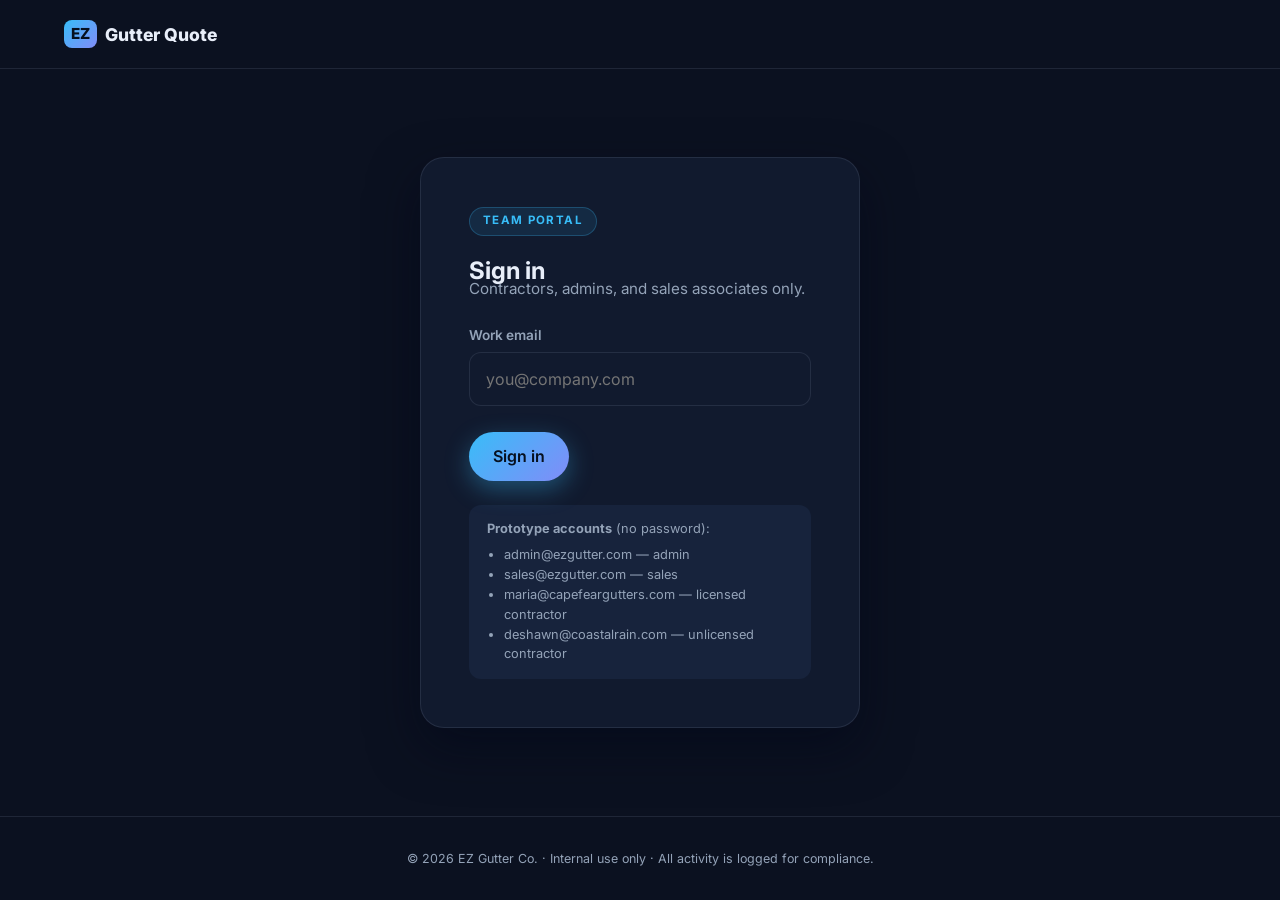
==== portal.html @ cc7e166c "Marketplace prototype: deposit checkout, contractor/admin portal, contracts, messaging, payments spl" ====
<!DOCTYPE html>
<html lang="en">
<head>
<meta charset="UTF-8" />
<meta name="viewport" content="width=device-width, initial-scale=1.0" />
<title>EZ Gutter Quote — Team Portal</title>
<link rel="preconnect" href="https://fonts.googleapis.com" />
<link rel="preconnect" href="https://fonts.gstatic.com" crossorigin />
<link href="https://fonts.googleapis.com/css2?family=Inter:wght@400;500;600;700;800&display=swap" rel="stylesheet" />
<link rel="stylesheet" href="styles.css" />
</head>
<body class="portal-body">

<nav class="nav">
  <a class="logo" href="index.html"><span class="logo-mark">EZ</span> Gutter Quote</a>
  <div class="nav-right">
    <span id="whoami" class="whoami hidden"></span>
    <button class="btn btn-ghost btn-sm hidden" id="logoutBtn">Sign out</button>
  </div>
</nav>

<!-- Login -->
<main class="portal-login" id="loginView">
  <div class="estimate-card login-card">
    <span class="step-tag">Team portal</span>
    <h2>Sign in</h2>
    <p class="step-hint">Contractors, admins, and sales associates only.</p>
    <div class="field">
      <label for="loginEmail">Work email</label>
      <input type="email" id="loginEmail" placeholder="you@company.com" autocomplete="email" />
    </div>
    <button class="btn btn-primary" id="loginBtn">Sign in</button>
    <p class="pay-error hidden" id="loginError">No account found for that email.</p>
    <div class="demo-hint">
      <strong>Prototype accounts</strong> (no password):
      <ul>
        <li>admin@ezgutter.com — admin</li>
        <li>sales@ezgutter.com — sales</li>
        <li>maria@capefeargutters.com — licensed contractor</li>
        <li>deshawn@coastalrain.com — unlicensed contractor</li>
      </ul>
    </div>
  </div>
</main>

<!-- Portal -->
<main class="portal hidden" id="portalView">
  <div class="tabs" id="tabs"></div>
  <div id="tabContent"></div>
</main>

<footer class="footer"><p>© 2026 EZ Gutter Co. · Internal use only · All activity is logged for compliance.</p></footer>

<script src="store.js"></script>
<script src="payments.js"></script>
<script src="portal.js"></script>
</body>
</html>
---- styles.css ----
:root {
  --bg: #0b1120;
  --surface: #111a2e;
  --surface-2: #17233c;
  --border: rgba(148, 163, 184, 0.15);
  --text: #e8eef9;
  --text-dim: #94a3b8;
  --accent: #38bdf8;
  --accent-2: #818cf8;
  --good: #34d399;
  --radius: 16px;
  --shadow: 0 20px 50px rgba(2, 6, 23, 0.5);
  font-size: 16px;
}

* { box-sizing: border-box; margin: 0; padding: 0; }

html { scroll-behavior: smooth; }

body {
  font-family: "Inter", system-ui, -apple-system, sans-serif;
  background: var(--bg);
  color: var(--text);
  line-height: 1.55;
  min-height: 100vh;
}

.hidden { display: none !important; }

/* ============ Buttons ============ */
.btn {
  display: inline-flex;
  align-items: center;
  justify-content: center;
  gap: 0.5rem;
  font: inherit;
  font-weight: 600;
  border: none;
  border-radius: 999px;
  padding: 0.75rem 1.5rem;
  cursor: pointer;
  transition: transform 0.15s ease, box-shadow 0.15s ease, background 0.15s ease;
}
.btn:active { transform: scale(0.97); }

.btn-primary {
  background: linear-gradient(135deg, var(--accent), var(--accent-2));
  color: #06101f;
  box-shadow: 0 8px 24px rgba(56, 189, 248, 0.35);
}
.btn-primary:hover { box-shadow: 0 10px 32px rgba(56, 189, 248, 0.5); transform: translateY(-1px); }

.btn-lg { padding: 1rem 2.25rem; font-size: 1.05rem; }

.btn-ghost {
  background: transparent;
  color: var(--text);
  border: 1px solid var(--border);
}
.btn-ghost:hover { background: rgba(148, 163, 184, 0.08); }

.btn-skip { margin-top: 0.75rem; color: var(--text-dim); border: none; font-weight: 500; }

/* ============ Hero ============ */
.hero {
  position: relative;
  overflow: hidden;
  min-height: 100vh;
  display: flex;
  flex-direction: column;
}

.hero-glow {
  position: absolute;
  inset: 0;
  pointer-events: none;
  background:
    radial-gradient(ellipse 60% 45% at 70% 10%, rgba(56, 189, 248, 0.18), transparent),
    radial-gradient(ellipse 50% 40% at 20% 85%, rgba(129, 140, 248, 0.15), transparent);
}

.nav {
  display: flex;
  justify-content: space-between;
  align-items: center;
  padding: 1.25rem clamp(1.25rem, 5vw, 4rem);
  position: relative;
  z-index: 2;
}

.logo { font-weight: 800; font-size: 1.1rem; display: flex; align-items: center; gap: 0.5rem; }
.logo-mark {
  background: linear-gradient(135deg, var(--accent), var(--accent-2));
  color: #06101f;
  border-radius: 8px;
  padding: 0.15rem 0.45rem;
  font-size: 0.95rem;
}

.hero-content {
  position: relative;
  z-index: 2;
  flex: 1;
  display: flex;
  flex-direction: column;
  align-items: center;
  justify-content: center;
  text-align: center;
  padding: 2rem 1.5rem 5rem;
  max-width: 820px;
  margin: 0 auto;
}

.eyebrow {
  text-transform: uppercase;
  letter-spacing: 0.14em;
  font-size: 0.78rem;
  font-weight: 600;
  color: var(--accent);
  margin-bottom: 1.25rem;
}

.hero h1 {
  font-size: clamp(2.2rem, 6vw, 4rem);
  font-weight: 800;
  line-height: 1.1;
  letter-spacing: -0.02em;
}

.grad {
  background: linear-gradient(135deg, var(--accent), var(--accent-2));
  -webkit-background-clip: text;
  background-clip: text;
  color: transparent;
}

.hero-sub {
  margin: 1.5rem 0 2.25rem;
  font-size: clamp(1rem, 2vw, 1.2rem);
  color: var(--text-dim);
  max-width: 560px;
}

.hero-trust {
  display: flex;
  flex-wrap: wrap;
  gap: 1.25rem;
  justify-content: center;
  margin-top: 2rem;
  font-size: 0.9rem;
  color: var(--text-dim);
}

/* ============ Quiz shell ============ */
.quiz {
  max-width: 640px;
  margin: 0 auto;
  padding: 2rem 1.5rem 4rem;
  min-height: 100vh;
}

.quiz-top {
  display: flex;
  align-items: center;
  gap: 1.25rem;
  margin-bottom: 2.5rem;
}

.back-btn {
  display: inline-flex;
  align-items: center;
  gap: 0.35rem;
  background: none;
  border: none;
  color: var(--text-dim);
  font: inherit;
  font-weight: 600;
  cursor: pointer;
  padding: 0.5rem 0.75rem 0.5rem 0.25rem;
  border-radius: 8px;
  transition: color 0.15s;
  white-space: nowrap;
}
.back-btn:hover { color: var(--text); }
.back-btn[disabled] { opacity: 0.35; pointer-events: none; }

.progress-wrap { flex: 1; display: flex; align-items: center; gap: 0.9rem; }

.progress-track {
  flex: 1;
  height: 8px;
  background: var(--surface-2);
  border-radius: 999px;
  overflow: hidden;
}

.progress-fill {
  height: 100%;
  width: 0%;
  background: linear-gradient(90deg, var(--accent), var(--accent-2));
  border-radius: 999px;
  transition: width 0.45s cubic-bezier(0.22, 1, 0.36, 1);
}

.progress-label {
  font-size: 0.8rem;
  font-weight: 600;
  color: var(--text-dim);
  min-width: 4.5rem;
  text-align: right;
}

/* ============ Steps ============ */
.step-viewport { position: relative; }

.step {
  display: none;
  animation: stepIn 0.4s cubic-bezier(0.22, 1, 0.36, 1);
}
.step.active { display: block; }
.step.anim-back { animation: stepInBack 0.4s cubic-bezier(0.22, 1, 0.36, 1); }

@keyframes stepIn {
  from { opacity: 0; transform: translateX(32px); }
  to { opacity: 1; transform: translateX(0); }
}
@keyframes stepInBack {
  from { opacity: 0; transform: translateX(-32px); }
  to { opacity: 1; transform: translateX(0); }
}

.step-tag {
  display: inline-block;
  font-size: 0.72rem;
  font-weight: 700;
  text-transform: uppercase;
  letter-spacing: 0.12em;
  color: var(--accent);
  background: rgba(56, 189, 248, 0.1);
  border: 1px solid rgba(56, 189, 248, 0.25);
  border-radius: 999px;
  padding: 0.3rem 0.8rem;
  margin-bottom: 1rem;
}

.tag-good { color: var(--good); background: rgba(52, 211, 153, 0.1); border-color: rgba(52, 211, 153, 0.3); }

.step h2 {
  font-size: clamp(1.4rem, 3.5vw, 1.9rem);
  font-weight: 700;
  letter-spacing: -0.01em;
  margin-bottom: 1.5rem;
}

.step h3 { font-size: 1.05rem; font-weight: 600; margin-bottom: 0.9rem; }

.step-hint { color: var(--text-dim); margin: -0.75rem 0 1.5rem; font-size: 0.95rem; }
.step-note { color: var(--text-dim); font-size: 0.85rem; margin-top: 1.25rem; }

.step-center { text-align: center; }

/* ============ Options ============ */
.options { display: flex; flex-direction: column; gap: 0.75rem; }

.option {
  display: flex;
  align-items: center;
  gap: 0.9rem;
  width: 100%;
  text-align: left;
  font: inherit;
  font-weight: 500;
  color: var(--text);
  background: var(--surface);
  border: 1px solid var(--border);
  border-radius: var(--radius);
  padding: 1rem 1.25rem;
  cursor: pointer;
  transition: border-color 0.15s, background 0.15s, transform 0.15s;
}

.option:hover { border-color: rgba(56, 189, 248, 0.5); background: var(--surface-2); transform: translateY(-1px); }

.option.selected {
  border-color: var(--accent);
  background: rgba(56, 189, 248, 0.1);
  box-shadow: 0 0 0 1px var(--accent);
}

.option-icon { font-size: 1.25rem; width: 1.75rem; text-align: center; flex-shrink: 0; }

.options-grid {
  display: grid;
  grid-template-columns: repeat(auto-fill, minmax(160px, 1fr));
  gap: 0.6rem;
}

.option-chip {
  justify-content: center;
  text-align: center;
  padding: 0.8rem 0.9rem;
  font-size: 0.92rem;
  border-radius: 12px;
}

.options-inline { flex-direction: row; flex-wrap: wrap; }

.option-pill { width: auto; padding: 0.7rem 1.6rem; border-radius: 999px; }

.followup {
  margin-top: 1.5rem;
  padding: 1.25rem;
  background: var(--surface);
  border: 1px solid var(--border);
  border-radius: var(--radius);
  animation: stepIn 0.35s ease;
}

/* ============ Fields ============ */
.field { margin-bottom: 1.1rem; flex: 1; }

.field label {
  display: block;
  font-size: 0.85rem;
  font-weight: 600;
  color: var(--text-dim);
  margin-bottom: 0.4rem;
}

.field input {
  width: 100%;
  font: inherit;
  color: var(--text);
  background: var(--surface);
  border: 1px solid var(--border);
  border-radius: 12px;
  padding: 0.85rem 1rem;
  transition: border-color 0.15s, box-shadow 0.15s;
}

.field input:focus {
  outline: none;
  border-color: var(--accent);
  box-shadow: 0 0 0 3px rgba(56, 189, 248, 0.18);
}

.field input.invalid { border-color: #f87171; box-shadow: 0 0 0 3px rgba(248, 113, 113, 0.15); }

.field-row { display: flex; gap: 0.9rem; }
.field-sm { flex: 0 0 90px; }

.btn-next { margin-top: 1.25rem; }

/* ============ Consent ============ */
.consent-box {
  display: flex;
  flex-direction: column;
  gap: 0.9rem;
  background: var(--surface);
  border: 1px solid var(--border);
  border-radius: var(--radius);
  padding: 1.1rem 1.25rem;
  margin-top: 0.5rem;
}

.consent {
  display: flex;
  gap: 0.75rem;
  font-size: 0.82rem;
  color: var(--text-dim);
  cursor: pointer;
}

.consent input {
  flex-shrink: 0;
  width: 1.1rem;
  height: 1.1rem;
  margin-top: 0.1rem;
  accent-color: var(--accent);
  cursor: pointer;
}

.consent strong { color: var(--text); }

/* ============ Estimate / Quote ============ */
.estimate-card {
  background: var(--surface);
  border: 1px solid var(--border);
  border-radius: 24px;
  padding: clamp(1.75rem, 5vw, 3rem);
  box-shadow: var(--shadow);
}

.estimate-sub { color: var(--text-dim); margin-bottom: 1rem; }

.estimate-range {
  font-size: clamp(2.2rem, 7vw, 3.4rem);
  font-weight: 800;
  letter-spacing: -0.02em;
  background: linear-gradient(135deg, var(--accent), var(--accent-2));
  -webkit-background-clip: text;
  background-clip: text;
  color: transparent;
  margin: 0.5rem 0;
}

.estimate-alt {
  font-size: 0.95rem;
  color: var(--text-dim);
  background: var(--surface-2);
  border-radius: 12px;
  padding: 0.75rem 1rem;
  margin: 0.75rem auto 0;
  max-width: 420px;
}

.estimate-disclaimer {
  font-size: 0.82rem;
  color: var(--text-dim);
  margin: 1.25rem auto;
  max-width: 420px;
}

.quote-scope {
  list-style: none;
  text-align: left;
  margin: 1.5rem 0;
  display: flex;
  flex-direction: column;
  gap: 0.5rem;
}

.quote-scope li {
  display: flex;
  gap: 0.6rem;
  font-size: 0.93rem;
  color: var(--text-dim);
}

.quote-scope li::before { content: "✓"; color: var(--good); font-weight: 700; }

.quote-meta {
  text-align: left;
  border-top: 1px solid var(--border);
  padding-top: 1.25rem;
  margin-bottom: 1.5rem;
  display: flex;
  flex-direction: column;
  gap: 0.4rem;
  font-size: 0.85rem;
  color: var(--text-dim);
}

.quote-meta strong { color: var(--text); }

.quote-conditions { color: #fbbf24; }

/* ============ Trace map ============ */
.map-wrap {
  position: relative;
  border-radius: var(--radius);
  overflow: hidden;
  border: 1px solid var(--border);
  margin-bottom: 0.9rem;
}

#traceMap {
  height: 380px;
  width: 100%;
  background: var(--surface-2);
}

.map-overlay {
  position: absolute;
  inset: 0;
  z-index: 500;
  display: flex;
  align-items: center;
  justify-content: center;
  background: rgba(11, 17, 32, 0.72);
  font-weight: 600;
  color: var(--text);
  pointer-events: none;
}

.footage-badge {
  position: absolute;
  top: 0.75rem;
  right: 0.75rem;
  z-index: 500;
  background: rgba(11, 17, 32, 0.85);
  border: 1px solid var(--accent);
  color: var(--accent);
  font-weight: 700;
  font-size: 0.9rem;
  border-radius: 999px;
  padding: 0.4rem 0.9rem;
  pointer-events: none;
}

.vertex-handle {
  background: #fff;
  border: 3px solid var(--accent);
  border-radius: 50%;
  box-shadow: 0 2px 6px rgba(2, 6, 23, 0.6);
  cursor: grab;
}

.map-controls {
  display: flex;
  gap: 0.6rem;
  margin-bottom: 0.25rem;
}

.btn-sm { padding: 0.5rem 1rem; font-size: 0.85rem; }

/* ============ Photos ============ */
.photo-grid {
  display: grid;
  grid-template-columns: repeat(auto-fill, minmax(140px, 1fr));
  gap: 0.75rem;
  margin-bottom: 0.5rem;
}

.photo-slot {
  display: flex;
  flex-direction: column;
  align-items: center;
  justify-content: center;
  gap: 0.4rem;
  min-height: 110px;
  background: var(--surface);
  border: 1.5px dashed var(--border);
  border-radius: var(--radius);
  font-size: 0.85rem;
  font-weight: 600;
  color: var(--text-dim);
  text-align: center;
  padding: 0.75rem;
  cursor: pointer;
  transition: border-color 0.15s, background 0.15s;
}

.photo-slot:hover { border-color: var(--accent); background: var(--surface-2); }

.photo-slot.filled { border-style: solid; border-color: var(--good); color: var(--good); }

.photo-icon { font-size: 1.5rem; }

/* ============ Done ============ */
.done-check {
  width: 68px;
  height: 68px;
  margin: 0 auto 1.25rem;
  border-radius: 50%;
  background: rgba(52, 211, 153, 0.12);
  border: 2px solid var(--good);
  color: var(--good);
  font-size: 2rem;
  font-weight: 800;
  display: flex;
  align-items: center;
  justify-content: center;
}

/* ============ Footer ============ */
.footer {
  text-align: center;
  padding: 2rem 1.5rem;
  font-size: 0.78rem;
  color: var(--text-dim);
  border-top: 1px solid var(--border);
}

/* ============ Deposit box ============ */
.deposit-box {
  border-top: 1px solid var(--border);
  margin-top: 1.25rem;
  padding-top: 1.5rem;
}
.deposit-box p:first-child { color: var(--text-dim); margin-bottom: 1rem; }

/* ============ Payment modal ============ */
.pay-overlay {
  position: fixed;
  inset: 0;
  z-index: 2000;
  background: rgba(2, 6, 23, 0.8);
  display: flex;
  align-items: center;
  justify-content: center;
  padding: 1rem;
}
.pay-modal {
  background: var(--surface);
  border: 1px solid var(--border);
  border-radius: 20px;
  padding: 1.75rem;
  width: 100%;
  max-width: 420px;
  box-shadow: var(--shadow);
  display: flex;
  flex-direction: column;
  gap: 0.8rem;
}
.pay-head { display: flex; justify-content: space-between; align-items: center; }
.pay-brand { font-weight: 800; }
.pay-test-badge {
  font-size: 0.7rem; font-weight: 700; letter-spacing: 0.08em;
  color: #fbbf24; border: 1px solid #fbbf24; border-radius: 6px; padding: 0.15rem 0.5rem;
}
.pay-desc { color: var(--text-dim); font-size: 0.9rem; }
.pay-lines { list-style: none; display: flex; flex-direction: column; gap: 0.3rem; font-size: 0.88rem; color: var(--text-dim); }
.pay-lines li { display: flex; justify-content: space-between; }
.pay-total { display: flex; justify-content: space-between; font-weight: 700; border-top: 1px solid var(--border); padding-top: 0.6rem; }
.pay-field { display: flex; flex-direction: column; gap: 0.3rem; font-size: 0.8rem; font-weight: 600; color: var(--text-dim); flex: 1; }
.pay-field input {
  font: inherit; color: var(--text); background: var(--surface-2);
  border: 1px solid var(--border); border-radius: 10px; padding: 0.7rem 0.9rem;
}
.pay-field input:focus { outline: none; border-color: var(--accent); }
.pay-row { display: flex; gap: 0.75rem; }
.pay-hint { font-size: 0.78rem; color: var(--text-dim); }
.pay-error { color: #f87171; font-size: 0.85rem; }

/* ============ Portal ============ */
.portal-body { min-height: 100vh; display: flex; flex-direction: column; }
.portal-body .nav { border-bottom: 1px solid var(--border); }
.nav .logo { text-decoration: none; color: var(--text); }
.nav-right { display: flex; align-items: center; gap: 0.9rem; }
.whoami { font-size: 0.85rem; color: var(--text-dim); font-weight: 600; }

.portal-login { flex: 1; display: flex; align-items: center; justify-content: center; padding: 2rem 1.5rem; }
.login-card { max-width: 440px; width: 100%; }
.login-card .btn { margin-top: 0.5rem; }

.demo-hint {
  margin-top: 1.5rem; font-size: 0.8rem; color: var(--text-dim);
  background: var(--surface-2); border-radius: 12px; padding: 0.9rem 1.1rem;
}
.demo-hint ul { margin: 0.4rem 0 0 1.1rem; }

.portal { flex: 1; width: 100%; max-width: 980px; margin: 0 auto; padding: 1.5rem 1.5rem 4rem; }
.portal h2 { margin: 1.5rem 0 0.75rem; }
.portal h3 { margin: 1.75rem 0 0.6rem; font-size: 1.05rem; }

.tabs { display: flex; gap: 0.4rem; flex-wrap: wrap; border-bottom: 1px solid var(--border); padding-bottom: 0.75rem; }
.tab {
  font: inherit; font-weight: 600; font-size: 0.9rem;
  background: transparent; color: var(--text-dim);
  border: 1px solid transparent; border-radius: 999px;
  padding: 0.5rem 1.1rem; cursor: pointer;
}
.tab:hover { color: var(--text); }
.tab.active { background: rgba(56, 189, 248, 0.12); color: var(--accent); border-color: rgba(56, 189, 248, 0.3); }

.job-cards { display: flex; flex-direction: column; gap: 1rem; }
.job-card {
  background: var(--surface); border: 1px solid var(--border);
  border-radius: var(--radius); padding: 1.25rem;
}
.job-card-head { display: flex; justify-content: space-between; align-items: center; gap: 0.75rem; flex-wrap: wrap; }
.job-card h3 { margin: 0; font-size: 1.05rem; }
.job-locked { opacity: 0.75; }
.locked-note { color: #fbbf24; font-size: 0.88rem; margin-top: 0.75rem; }
.job-payout { margin: 0.5rem 0; }
.job-payout strong { color: var(--good); font-size: 1.15rem; }
.job-payout-sub { color: var(--text-dim); font-size: 0.82rem; }
.job-actions { display: flex; gap: 0.5rem; flex-wrap: wrap; margin-top: 0.75rem; }

.job-dl {
  display: grid; grid-template-columns: max-content 1fr; gap: 0.25rem 1rem;
  font-size: 0.85rem; margin: 0.75rem 0; 
}
.job-dl dt { color: var(--text-dim); font-weight: 600; }
.job-dl dd { margin: 0; }

.badge {
  display: inline-block; font-size: 0.72rem; font-weight: 700;
  border-radius: 999px; padding: 0.25rem 0.7rem;
  background: rgba(148, 163, 184, 0.12); color: var(--text-dim);
  border: 1px solid var(--border);
}
.badge-good { background: rgba(52, 211, 153, 0.12); color: var(--good); border-color: rgba(52, 211, 153, 0.3); }
.badge-warn { background: rgba(251, 191, 36, 0.1); color: #fbbf24; border-color: rgba(251, 191, 36, 0.3); }

.data-table { width: 100%; border-collapse: collapse; font-size: 0.85rem; margin: 0.5rem 0 1rem; }
.data-table th, .data-table td { text-align: left; padding: 0.55rem 0.7rem; border-bottom: 1px solid var(--border); }
.data-table th { color: var(--text-dim); font-size: 0.75rem; text-transform: uppercase; letter-spacing: 0.06em; }
.detail-cell { max-width: 320px; overflow: hidden; text-overflow: ellipsis; white-space: nowrap; }
.inline-input {
  font: inherit; width: 110px; color: var(--text); background: var(--surface-2);
  border: 1px solid var(--border); border-radius: 8px; padding: 0.4rem 0.6rem;
}

.rate-grid { display: grid; grid-template-columns: repeat(auto-fill, minmax(190px, 1fr)); gap: 0.75rem; margin-bottom: 0.75rem; }
.upload-row { display: flex; gap: 0.6rem; align-items: center; flex-wrap: wrap; }
.upload-row select {
  font: inherit; color: var(--text); background: var(--surface-2);
  border: 1px solid var(--border); border-radius: 10px; padding: 0.55rem 0.8rem;
}
.save-ok { color: var(--good); font-weight: 600; margin-left: 0.6rem; }
.empty-note { color: var(--text-dim); padding: 1.25rem 0; }
.footer-link { color: var(--text-dim); }

/* ============ Chat ============ */
.chat-holder { margin-top: 0.75rem; }
.thread-block { margin-bottom: 1.5rem; }
.thread-block h4 { margin-bottom: 0.4rem; }
.chat-log {
  display: flex; flex-direction: column; gap: 0.6rem;
  background: var(--surface-2); border: 1px solid var(--border);
  border-radius: 12px; padding: 0.9rem; max-height: 280px; overflow-y: auto;
}
.chat-msg {
  max-width: 85%; background: var(--surface);
  border: 1px solid var(--border); border-radius: 12px; padding: 0.55rem 0.8rem;
  font-size: 0.9rem; align-self: flex-start;
}
.chat-msg.mine { align-self: flex-end; background: rgba(56, 189, 248, 0.12); border-color: rgba(56, 189, 248, 0.3); }
.chat-meta { display: block; font-size: 0.7rem; color: var(--text-dim); margin-bottom: 0.2rem; }
.chat-compose { display: flex; gap: 0.5rem; margin-top: 0.5rem; }
.chat-compose input {
  flex: 1; font: inherit; color: var(--text); background: var(--surface);
  border: 1px solid var(--border); border-radius: 999px; padding: 0.6rem 1rem;
}
.chat-compose input:focus { outline: none; border-color: var(--accent); }

/* ============ Customer job page ============ */
.status-steps { list-style: none; display: flex; flex-direction: column; gap: 0.9rem; margin: 1.5rem 0; }
.status-steps li { display: flex; gap: 0.9rem; align-items: flex-start; opacity: 0.45; }
.status-steps li.done { opacity: 1; }
.status-steps p { color: var(--text-dim); font-size: 0.85rem; }
.status-dot {
  flex-shrink: 0; width: 30px; height: 30px; border-radius: 50%;
  display: flex; align-items: center; justify-content: center;
  font-weight: 700; font-size: 0.85rem;
  background: var(--surface-2); border: 1px solid var(--border);
}
.status-steps li.done .status-dot { background: rgba(52, 211, 153, 0.15); border-color: var(--good); color: var(--good); }
.job-detail-card { text-align: left; margin: 1rem 0 2rem; }
.job-detail-card .estimate-range { font-size: 2rem; }
.job-detail-card .btn { margin-top: 0.75rem; }

/* ============ Contract ============ */
.contract-body { background: #fff; color: #111827; font-family: "Inter", Georgia, serif; }
.contract { max-width: 760px; margin: 0 auto; padding: 3rem 1.5rem 4rem; line-height: 1.65; }
.contract-head h1 { font-size: 1.7rem; margin-bottom: 0.5rem; }
.contract-poc {
  display: inline-block; font-size: 0.75rem; font-weight: 700;
  color: #b45309; border: 1.5px dashed #b45309; border-radius: 8px;
  padding: 0.3rem 0.7rem; margin-bottom: 1.25rem;
}
.contract h2 { font-size: 1.1rem; margin: 1.75rem 0 0.5rem; }
.contract ul { margin-left: 1.3rem; }
.contract-parties { width: 100%; border-collapse: collapse; margin: 1rem 0; }
.contract-parties th, .contract-parties td {
  border: 1px solid #d1d5db; padding: 0.7rem 0.9rem; text-align: left;
  vertical-align: top; font-size: 0.92rem;
}
.contract-boiler { color: #6b7280; font-style: italic; }
.signatures { display: flex; gap: 2rem; margin-top: 3rem; flex-wrap: wrap; }
.sig-block { flex: 1; min-width: 220px; }
.sig-line {
  border-bottom: 1.5px solid #111827; min-height: 2.2rem;
  font-family: "Segoe Script", cursive; font-size: 1.3rem; padding: 0.2rem 0.4rem;
}
.sig-date { color: #6b7280; font-size: 0.82rem; }
.sign-box {
  margin-top: 2rem; padding: 1.25rem; border: 1px solid #d1d5db; border-radius: 12px;
  display: flex; gap: 1rem; align-items: flex-end; flex-wrap: wrap;
}
.sign-box .field { flex: 1; min-width: 240px; margin: 0; }
.sign-box input { background: #fff; color: #111827; border-color: #d1d5db; }
.contract-actions { margin-top: 2rem; }
.contract .btn-primary { box-shadow: none; }

@media print {
  .no-print { display: none !important; }
  .contract { padding: 0; }
}

/* ============ Responsive ============ */
@media (max-width: 520px) {
  .field-row { flex-wrap: wrap; }
  .field-sm { flex: 1 1 40%; }
  .progress-label { display: none; }
}

@media (prefers-reduced-motion: reduce) {
  .step, .followup { animation: none; }
  .progress-fill { transition: none; }
}
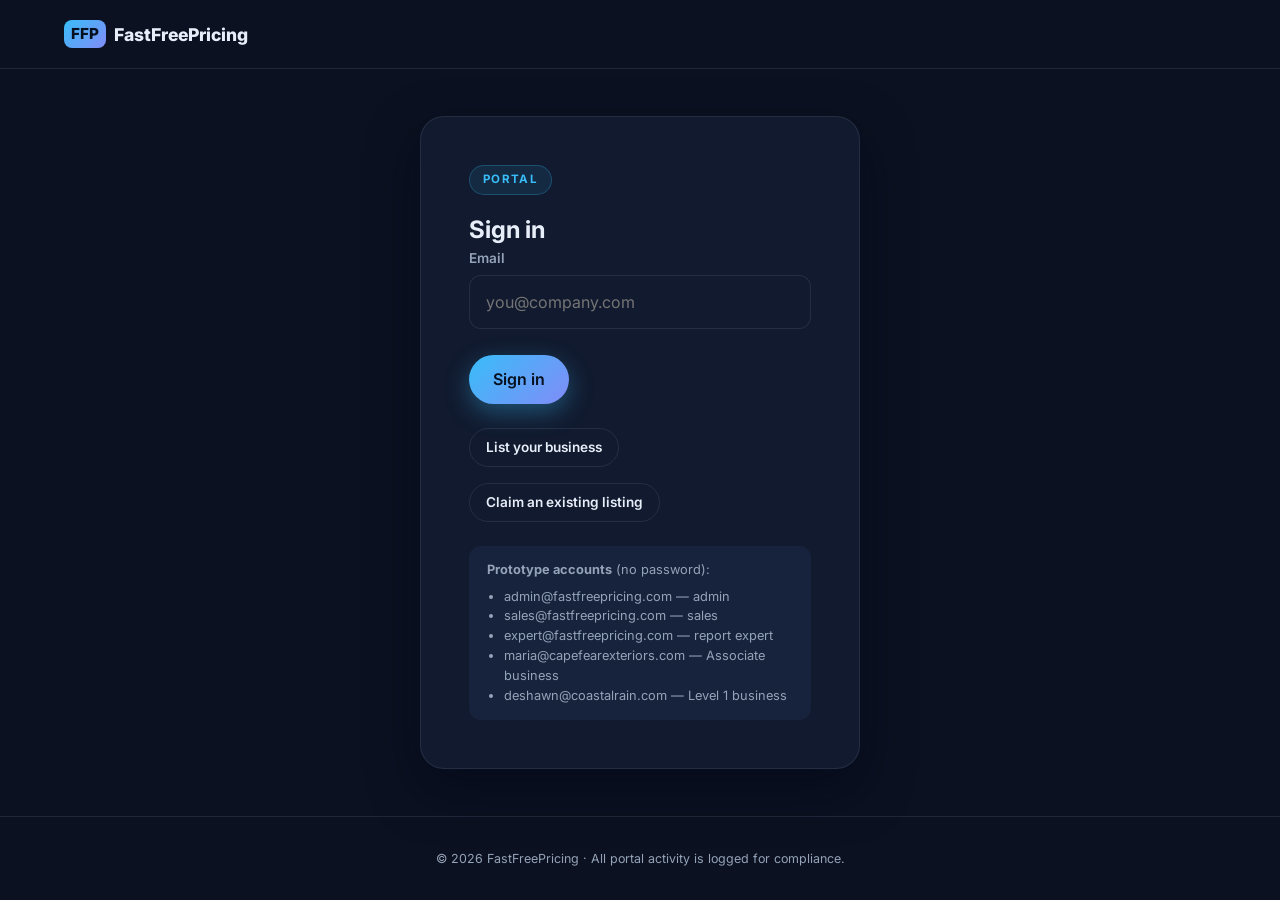
==== commit eb3affc5: "Pivot to FastFreePricing: 19-service questionnaires, free estimates, expert Advanced Reports, busine" ====
--- a/portal.html
+++ b/portal.html
@@ -3,7 +3,7 @@
 <head>
 <meta charset="UTF-8" />
 <meta name="viewport" content="width=device-width, initial-scale=1.0" />
-<title>EZ Gutter Quote — Team Portal</title>
+<title>FastFreePricing — Business &amp; Team Portal</title>
 <link rel="preconnect" href="https://fonts.googleapis.com" />
 <link rel="preconnect" href="https://fonts.gstatic.com" crossorigin />
 <link href="https://fonts.googleapis.com/css2?family=Inter:wght@400;500;600;700;800&display=swap" rel="stylesheet" />
@@ -12,45 +12,23 @@
 <body class="portal-body">
 
 <nav class="nav">
-  <a class="logo" href="index.html"><span class="logo-mark">EZ</span> Gutter Quote</a>
+  <a class="logo" href="index.html"><span class="logo-mark">FFP</span> FastFreePricing</a>
   <div class="nav-right">
     <span id="whoami" class="whoami hidden"></span>
     <button class="btn btn-ghost btn-sm hidden" id="logoutBtn">Sign out</button>
   </div>
 </nav>
 
-<!-- Login -->
-<main class="portal-login" id="loginView">
-  <div class="estimate-card login-card">
-    <span class="step-tag">Team portal</span>
-    <h2>Sign in</h2>
-    <p class="step-hint">Contractors, admins, and sales associates only.</p>
-    <div class="field">
-      <label for="loginEmail">Work email</label>
-      <input type="email" id="loginEmail" placeholder="you@company.com" autocomplete="email" />
-    </div>
-    <button class="btn btn-primary" id="loginBtn">Sign in</button>
-    <p class="pay-error hidden" id="loginError">No account found for that email.</p>
-    <div class="demo-hint">
-      <strong>Prototype accounts</strong> (no password):
-      <ul>
-        <li>admin@ezgutter.com — admin</li>
-        <li>sales@ezgutter.com — sales</li>
-        <li>maria@capefeargutters.com — licensed contractor</li>
-        <li>deshawn@coastalrain.com — unlicensed contractor</li>
-      </ul>
-    </div>
-  </div>
-</main>
+<main class="portal-login" id="loginView"></main>
 
-<!-- Portal -->
 <main class="portal hidden" id="portalView">
   <div class="tabs" id="tabs"></div>
   <div id="tabContent"></div>
 </main>
 
-<footer class="footer"><p>© 2026 EZ Gutter Co. · Internal use only · All activity is logged for compliance.</p></footer>
+<footer class="footer"><p>© 2026 FastFreePricing · All portal activity is logged for compliance.</p></footer>
 
+<script src="catalog.js"></script>
 <script src="store.js"></script>
 <script src="payments.js"></script>
 <script src="portal.js"></script>
--- a/styles.css
+++ b/styles.css
@@ -458,6 +458,9 @@
 /* ============ Trace map ============ */
 .map-wrap {
   position: relative;
+  left: 50%;
+  transform: translateX(-50%);
+  width: min(920px, calc(100vw - 3rem));
   border-radius: var(--radius);
   overflow: hidden;
   border: 1px solid var(--border);
@@ -465,7 +468,7 @@
 }
 
 #traceMap {
-  height: 380px;
+  height: clamp(420px, 62vh, 680px);
   width: 100%;
   background: var(--surface-2);
 }
@@ -506,6 +509,8 @@
   cursor: grab;
 }
 
+.vertex-dim { border-color: var(--accent-2); opacity: 0.8; }
+
 .map-controls {
   display: flex;
   gap: 0.6rem;
@@ -703,81 +708,140 @@
 .empty-note { color: var(--text-dim); padding: 1.25rem 0; }
 .footer-link { color: var(--text-dim); }
 
-/* ============ Chat ============ */
-.chat-holder { margin-top: 0.75rem; }
-.thread-block { margin-bottom: 1.5rem; }
-.thread-block h4 { margin-bottom: 0.4rem; }
-.chat-log {
-  display: flex; flex-direction: column; gap: 0.6rem;
-  background: var(--surface-2); border: 1px solid var(--border);
-  border-radius: 12px; padding: 0.9rem; max-height: 280px; overflow-y: auto;
-}
-.chat-msg {
-  max-width: 85%; background: var(--surface);
-  border: 1px solid var(--border); border-radius: 12px; padding: 0.55rem 0.8rem;
-  font-size: 0.9rem; align-self: flex-start;
-}
-.chat-msg.mine { align-self: flex-end; background: rgba(56, 189, 248, 0.12); border-color: rgba(56, 189, 248, 0.3); }
-.chat-meta { display: block; font-size: 0.7rem; color: var(--text-dim); margin-bottom: 0.2rem; }
-.chat-compose { display: flex; gap: 0.5rem; margin-top: 0.5rem; }
-.chat-compose input {
-  flex: 1; font: inherit; color: var(--text); background: var(--surface);
-  border: 1px solid var(--border); border-radius: 999px; padding: 0.6rem 1rem;
-}
-.chat-compose input:focus { outline: none; border-color: var(--accent); }
-
-/* ============ Customer job page ============ */
-.status-steps { list-style: none; display: flex; flex-direction: column; gap: 0.9rem; margin: 1.5rem 0; }
-.status-steps li { display: flex; gap: 0.9rem; align-items: flex-start; opacity: 0.45; }
-.status-steps li.done { opacity: 1; }
-.status-steps p { color: var(--text-dim); font-size: 0.85rem; }
-.status-dot {
-  flex-shrink: 0; width: 30px; height: 30px; border-radius: 50%;
-  display: flex; align-items: center; justify-content: center;
-  font-weight: 700; font-size: 0.85rem;
-  background: var(--surface-2); border: 1px solid var(--border);
-}
-.status-steps li.done .status-dot { background: rgba(52, 211, 153, 0.15); border-color: var(--good); color: var(--good); }
-.job-detail-card { text-align: left; margin: 1rem 0 2rem; }
-.job-detail-card .estimate-range { font-size: 2rem; }
-.job-detail-card .btn { margin-top: 0.75rem; }
-
-/* ============ Contract ============ */
-.contract-body { background: #fff; color: #111827; font-family: "Inter", Georgia, serif; }
-.contract { max-width: 760px; margin: 0 auto; padding: 3rem 1.5rem 4rem; line-height: 1.65; }
-.contract-head h1 { font-size: 1.7rem; margin-bottom: 0.5rem; }
-.contract-poc {
-  display: inline-block; font-size: 0.75rem; font-weight: 700;
-  color: #b45309; border: 1.5px dashed #b45309; border-radius: 8px;
-  padding: 0.3rem 0.7rem; margin-bottom: 1.25rem;
-}
-.contract h2 { font-size: 1.1rem; margin: 1.75rem 0 0.5rem; }
-.contract ul { margin-left: 1.3rem; }
-.contract-parties { width: 100%; border-collapse: collapse; margin: 1rem 0; }
-.contract-parties th, .contract-parties td {
-  border: 1px solid #d1d5db; padding: 0.7rem 0.9rem; text-align: left;
-  vertical-align: top; font-size: 0.92rem;
-}
-.contract-boiler { color: #6b7280; font-style: italic; }
-.signatures { display: flex; gap: 2rem; margin-top: 3rem; flex-wrap: wrap; }
-.sig-block { flex: 1; min-width: 220px; }
-.sig-line {
-  border-bottom: 1.5px solid #111827; min-height: 2.2rem;
-  font-family: "Segoe Script", cursive; font-size: 1.3rem; padding: 0.2rem 0.4rem;
-}
-.sig-date { color: #6b7280; font-size: 0.82rem; }
-.sign-box {
-  margin-top: 2rem; padding: 1.25rem; border: 1px solid #d1d5db; border-radius: 12px;
-  display: flex; gap: 1rem; align-items: flex-end; flex-wrap: wrap;
-}
-.sign-box .field { flex: 1; min-width: 240px; margin: 0; }
-.sign-box input { background: #fff; color: #111827; border-color: #d1d5db; }
-.contract-actions { margin-top: 2rem; }
-.contract .btn-primary { box-shadow: none; }
+/* ============ Service selection ============ */
+.service-strip {
+  display: flex; flex-wrap: wrap; justify-content: center; gap: 0.5rem;
+  margin-top: 2.25rem; max-width: 760px;
+}
+.service-chip {
+  font: inherit; font-size: 0.82rem; font-weight: 500; color: var(--text-dim);
+  background: var(--surface); border: 1px solid var(--border); border-radius: 999px;
+  padding: 0.4rem 0.85rem; cursor: pointer; transition: color 0.15s, border-color 0.15s;
+}
+.service-chip:hover { color: var(--text); border-color: var(--accent); }
+
+.service-grid {
+  display: grid; grid-template-columns: repeat(auto-fill, minmax(150px, 1fr));
+  gap: 0.6rem; margin-bottom: 0.5rem;
+}
+.service-tile {
+  display: flex; flex-direction: column; align-items: center; justify-content: center;
+  gap: 0.35rem; min-height: 96px; padding: 0.75rem; text-align: center;
+  font: inherit; font-size: 0.88rem; font-weight: 600; color: var(--text);
+  background: var(--surface); border: 1px solid var(--border); border-radius: var(--radius);
+  cursor: pointer; transition: border-color 0.15s, background 0.15s, transform 0.15s;
+}
+.service-tile:hover { border-color: rgba(56, 189, 248, 0.5); transform: translateY(-1px); }
+.service-tile.selected { border-color: var(--accent); background: rgba(56, 189, 248, 0.1); box-shadow: 0 0 0 1px var(--accent); }
+.service-icon { font-size: 1.6rem; }
+
+/* ============ Wizard fields ============ */
+.field-error { color: #f87171; font-size: 0.85rem; margin-top: 0.5rem; }
+.field textarea, .report-editor textarea {
+  width: 100%; font: inherit; color: var(--text); background: var(--surface);
+  border: 1px solid var(--border); border-radius: 12px; padding: 0.85rem 1rem; resize: vertical;
+}
+.field textarea:focus { outline: none; border-color: var(--accent); }
+.field label input, .field label textarea, .field label select { margin-top: 0.35rem; font-size: 1rem; color: var(--text); }
+label.field { display: block; font-size: 0.85rem; font-weight: 600; color: var(--text-dim); }
+label.field input {
+  width: 100%; font: inherit; font-size: 1rem; color: var(--text); background: var(--surface);
+  border: 1px solid var(--border); border-radius: 12px; padding: 0.7rem 0.9rem; margin-top: 0.35rem;
+}
+.number-field { display: flex; align-items: center; gap: 0.75rem; max-width: 320px; }
+.number-field input { font-size: 1.2rem; }
+.unit { color: var(--text-dim); font-weight: 600; white-space: nowrap; }
+.q-body .options-inline { margin-top: 0.5rem; }
+.field-label { font-size: 0.85rem; font-weight: 600; color: var(--text-dim); margin: 0.5rem 0; }
+
+/* ============ Photos (wizard) ============ */
+.photo-drop {
+  display: flex; flex-direction: column; align-items: center; justify-content: center; gap: 0.4rem;
+  min-height: 120px; border: 1.5px dashed var(--border); border-radius: var(--radius);
+  background: var(--surface); color: var(--text-dim); font-weight: 600; cursor: pointer;
+}
+.photo-drop:hover { border-color: var(--accent); }
+.thumb-row { display: flex; flex-wrap: wrap; gap: 0.5rem; margin: 0.75rem 0; }
+.thumb-row img { width: 96px; height: 72px; object-fit: cover; border-radius: 8px; border: 1px solid var(--border); }
+.thumb-row figure { margin: 0; }
+.thumb-row figcaption { font-size: 0.7rem; color: var(--text-dim); max-width: 96px; }
+.photo-project { margin-bottom: 1.5rem; }
+.photo-project h3 { margin-bottom: 0.6rem; }
+.photo-slot { background-size: cover; background-position: center; }
+.photo-slot.filled { color: transparent; border-color: var(--good); border-style: solid; }
+.photo-slot.filled .photo-icon { visibility: hidden; }
+
+/* ============ Quote screen ============ */
+.quiz .estimate-card { margin-bottom: 1.25rem; }
+.quote-list { display: flex; flex-direction: column; gap: 0.6rem; margin: 1.25rem 0 0.5rem; text-align: left; }
+.quote-row {
+  display: flex; justify-content: space-between; align-items: center; gap: 1rem;
+  padding: 0.8rem 1rem; background: var(--surface-2); border-radius: 12px;
+}
+.quote-range { font-weight: 800; font-size: 1.15rem; color: var(--accent); white-space: nowrap; }
+.quote-basis { font-size: 0.8rem; color: var(--text-dim); margin-top: 0.15rem; }
+.quote-total {
+  display: flex; justify-content: space-between; align-items: center;
+  padding: 0.9rem 1rem; border-top: 1px solid var(--border); font-size: 1.05rem;
+}
+.quote-total strong { font-size: 1.4rem; }
+.upsell-card { border-color: rgba(56, 189, 248, 0.4); text-align: center; }
+.upsell-card h3 { font-size: 1.3rem; margin-bottom: 0.5rem; }
+.crosssell h3 { margin-bottom: 0.75rem; }
+.crosssell-row { display: grid; grid-template-columns: repeat(auto-fill, minmax(140px, 1fr)); gap: 0.6rem; }
+.estimate-disclaimer a { color: var(--accent); }
+
+/* ============ Measure modal ============ */
+.measure-overlay {
+  position: fixed; inset: 0; z-index: 1500; background: rgba(2, 6, 23, 0.82);
+  display: flex; align-items: center; justify-content: center; padding: 1rem;
+}
+.measure-modal {
+  width: min(980px, 100%); max-height: 100%; overflow-y: auto;
+  background: var(--surface); border: 1px solid var(--border); border-radius: 20px; padding: 1.25rem;
+}
+.measure-head { display: flex; justify-content: space-between; align-items: center; margin-bottom: 0.5rem; }
+.measure-hint { margin: 0 0 0.75rem; }
+.measure-map-wrap { left: auto; transform: none; width: 100%; }
+.measure-map { height: clamp(360px, 60vh, 620px); width: 100%; }
+.map-controls { flex-wrap: wrap; align-items: center; margin-bottom: 0.9rem; }
+.inline-select { font-size: 0.85rem; color: var(--text-dim); font-weight: 600; display: flex; gap: 0.4rem; align-items: center; }
+.inline-select select, .inline-input {
+  font: inherit; color: var(--text); background: var(--surface-2);
+  border: 1px solid var(--border); border-radius: 8px; padding: 0.35rem 0.5rem;
+}
+
+/* ============ Portal additions ============ */
+.wide-card { max-width: 720px; }
+.auth-links { display: flex; gap: 0.5rem; flex-wrap: wrap; margin-top: 1rem; }
+.check-grid { display: grid; grid-template-columns: repeat(auto-fill, minmax(210px, 1fr)); gap: 0.35rem 1rem; margin-bottom: 1rem; }
+.check-item { display: flex; align-items: center; gap: 0.5rem; font-size: 0.88rem; cursor: pointer; }
+.check-item input { accent-color: var(--accent); width: 1rem; height: 1rem; }
+.callout {
+  background: rgba(251, 191, 36, 0.08); border: 1px solid rgba(251, 191, 36, 0.3);
+  color: #fcd34d; border-radius: 12px; padding: 0.7rem 1rem; margin: 0.75rem 0; font-size: 0.88rem;
+}
+details { margin: 0.5rem 0; }
+details summary { cursor: pointer; color: var(--accent); font-size: 0.88rem; font-weight: 600; }
+.project-block { border-top: 1px solid var(--border); padding-top: 0.9rem; margin-top: 0.9rem; }
+.project-block h4 { display: flex; gap: 0.75rem; align-items: baseline; flex-wrap: wrap; margin-bottom: 0.5rem; }
+.report-editor { margin-top: 1.5rem; }
+.li-table input { width: 100%; font: inherit; color: var(--text); background: var(--surface-2); border: 1px solid var(--border); border-radius: 8px; padding: 0.35rem 0.5rem; }
+.state-grid { display: grid; grid-template-columns: repeat(auto-fill, minmax(88px, 1fr)); gap: 0.4rem; margin-bottom: 1rem; }
+.state-cell { display: flex; align-items: center; gap: 0.35rem; font-size: 0.8rem; font-weight: 600; color: var(--text-dim); }
+.state-cell .inline-input { width: 58px; }
+.import-card, .profile-card { margin: 1rem 0 1.5rem; }
+.tier-grid { display: grid; grid-template-columns: repeat(auto-fit, minmax(260px, 1fr)); gap: 1rem; }
+.tier-card { box-shadow: none; }
+.tier-current { border-color: var(--accent); }
+.tier-list { margin: 0.75rem 0 1rem 1.1rem; color: var(--text-dim); font-size: 0.9rem; display: flex; flex-direction: column; gap: 0.3rem; }
+.report-card { margin: 1rem 0 1.5rem; }
+.report-project { margin-top: 1rem; }
 
 @media print {
-  .no-print { display: none !important; }
-  .contract { padding: 0; }
+  .no-print, .nav, .footer { display: none !important; }
+  body { background: #fff; color: #111; }
+  .estimate-card { box-shadow: none; border-color: #ccc; }
 }
 
 /* ============ Responsive ============ */
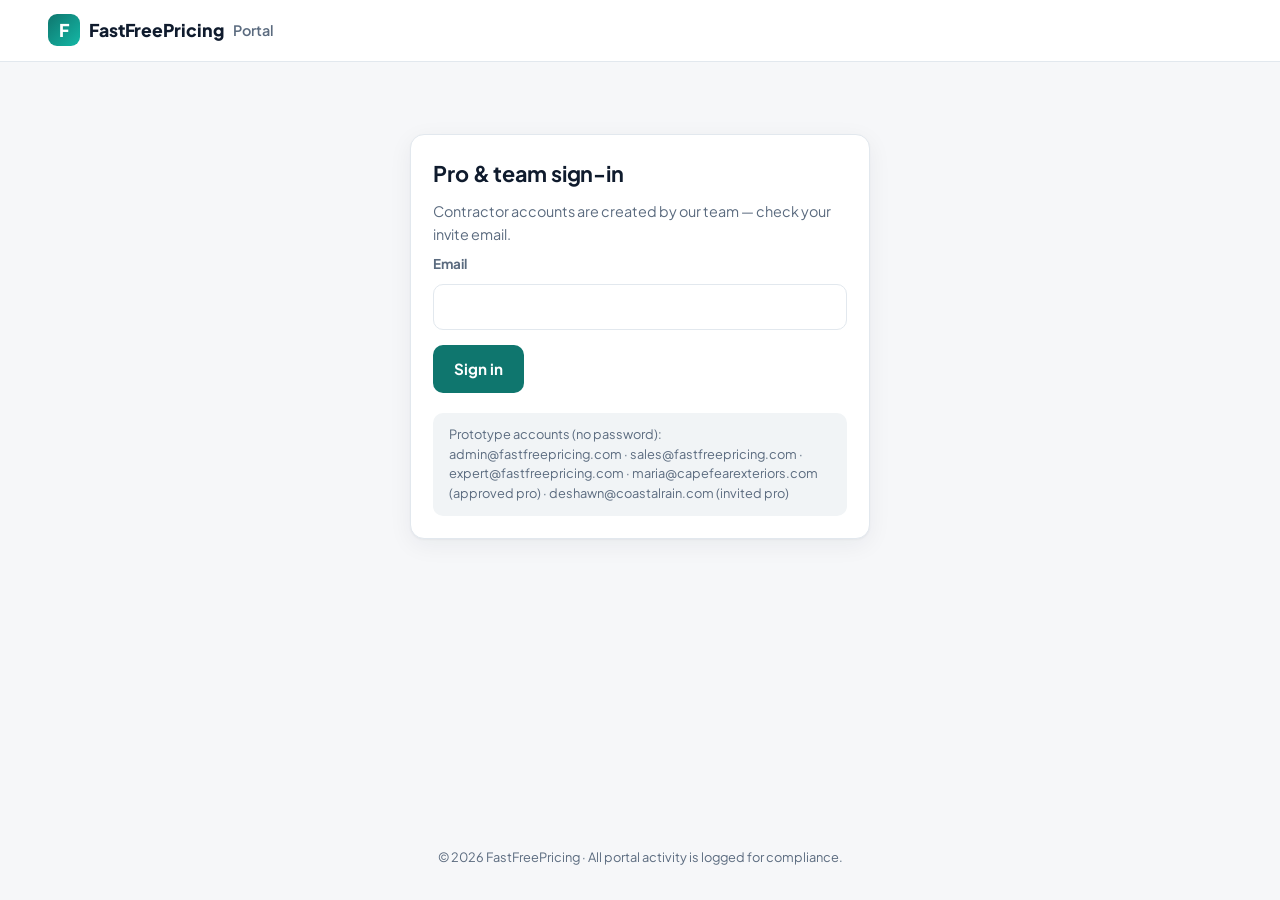
==== commit a4b4908e: "Phase 1: Good/Better/Best pricing engine, admin pricing formula editor, homeowner dashboard, contrac" ====
--- a/portal.html
+++ b/portal.html
@@ -3,33 +3,30 @@
 <head>
 <meta charset="UTF-8" />
 <meta name="viewport" content="width=device-width, initial-scale=1.0" />
-<title>FastFreePricing — Business &amp; Team Portal</title>
+<title>FastFreePricing — Pro &amp; Team Portal</title>
 <link rel="preconnect" href="https://fonts.googleapis.com" />
 <link rel="preconnect" href="https://fonts.gstatic.com" crossorigin />
-<link href="https://fonts.googleapis.com/css2?family=Inter:wght@400;500;600;700;800&display=swap" rel="stylesheet" />
+<link href="https://fonts.googleapis.com/css2?family=Plus+Jakarta+Sans:wght@400;500;600;700;800&display=swap" rel="stylesheet" />
 <link rel="stylesheet" href="styles.css" />
 </head>
-<body class="portal-body">
+<body class="portal">
 
-<nav class="nav">
-  <a class="logo" href="index.html"><span class="logo-mark">FFP</span> FastFreePricing</a>
-  <div class="nav-right">
-    <span id="whoami" class="whoami hidden"></span>
-    <button class="btn btn-ghost btn-sm hidden" id="logoutBtn">Sign out</button>
-  </div>
-</nav>
+<header class="site-header">
+  <a class="brand" href="index.html"><span class="brand-mark">F</span>FastFreePricing <span class="brand-sub">Portal</span></a>
+  <nav class="site-nav">
+    <span id="who" class="who"></span>
+    <button class="btn btn-ghost btn-sm hidden" id="signOut">Sign out</button>
+  </nav>
+</header>
 
-<main class="portal-login" id="loginView"></main>
+<main class="dash" id="app"></main>
 
-<main class="portal hidden" id="portalView">
-  <div class="tabs" id="tabs"></div>
-  <div id="tabContent"></div>
-</main>
-
-<footer class="footer"><p>© 2026 FastFreePricing · All portal activity is logged for compliance.</p></footer>
+<footer class="site-footer"><p>© 2026 FastFreePricing · All portal activity is logged for compliance.</p></footer>
 
 <script src="catalog.js"></script>
 <script src="store.js"></script>
+<script src="pricing.js"></script>
+<script src="report.js"></script>
 <script src="payments.js"></script>
 <script src="portal.js"></script>
 </body>
--- a/styles.css
+++ b/styles.css
@@ -1,857 +1,374 @@
+/* ==========================================================================
+   FastFreePricing design system
+   ========================================================================== */
 :root {
-  --bg: #0b1120;
-  --surface: #111a2e;
-  --surface-2: #17233c;
-  --border: rgba(148, 163, 184, 0.15);
-  --text: #e8eef9;
-  --text-dim: #94a3b8;
-  --accent: #38bdf8;
-  --accent-2: #818cf8;
-  --good: #34d399;
-  --radius: 16px;
-  --shadow: 0 20px 50px rgba(2, 6, 23, 0.5);
+  --bg: #f6f7f9;
+  --surface: #ffffff;
+  --surface-2: #f1f4f6;
+  --border: #e2e8ee;
+  --text: #0f1b2d;
+  --muted: #5b6b7f;
+  --primary: #0f766e;
+  --primary-600: #0b5f59;
+  --primary-50: #e7f5f3;
+  --accent: #f59e0b;
+  --accent-50: #fff6e5;
+  --good: #15803d;
+  --warn: #b45309;
+  --bad: #b91c1c;
+  --radius: 14px;
+  --shadow: 0 1px 2px rgba(15, 27, 45, 0.04), 0 6px 24px rgba(15, 27, 45, 0.06);
   font-size: 16px;
 }
 
 * { box-sizing: border-box; margin: 0; padding: 0; }
-
-html { scroll-behavior: smooth; }
-
 body {
-  font-family: "Inter", system-ui, -apple-system, sans-serif;
-  background: var(--bg);
-  color: var(--text);
-  line-height: 1.55;
-  min-height: 100vh;
-}
-
+  font-family: "Plus Jakarta Sans", system-ui, -apple-system, Segoe UI, sans-serif;
+  background: var(--bg); color: var(--text); line-height: 1.55;
+  min-height: 100vh; display: flex; flex-direction: column;
+}
+main { flex: 1; }
+a { color: var(--primary); }
+h1 { font-size: clamp(1.6rem, 3.5vw, 2.2rem); letter-spacing: -0.02em; line-height: 1.2; }
+h2 { font-size: 1.35rem; letter-spacing: -0.01em; margin-bottom: 0.6rem; }
+h3 { font-size: 1.08rem; margin-bottom: 0.4rem; }
+h4 { font-size: 0.95rem; margin: 1rem 0 0.4rem; }
+ul, ol { padding-left: 1.2rem; }
+code { background: var(--surface-2); border-radius: 6px; padding: 0.05rem 0.35rem; font-size: 0.85em; }
 .hidden { display: none !important; }
 
-/* ============ Buttons ============ */
+/* ---------- buttons ---------- */
 .btn {
-  display: inline-flex;
-  align-items: center;
-  justify-content: center;
-  gap: 0.5rem;
-  font: inherit;
-  font-weight: 600;
-  border: none;
-  border-radius: 999px;
-  padding: 0.75rem 1.5rem;
-  cursor: pointer;
-  transition: transform 0.15s ease, box-shadow 0.15s ease, background 0.15s ease;
-}
-.btn:active { transform: scale(0.97); }
-
-.btn-primary {
-  background: linear-gradient(135deg, var(--accent), var(--accent-2));
-  color: #06101f;
-  box-shadow: 0 8px 24px rgba(56, 189, 248, 0.35);
-}
-.btn-primary:hover { box-shadow: 0 10px 32px rgba(56, 189, 248, 0.5); transform: translateY(-1px); }
-
-.btn-lg { padding: 1rem 2.25rem; font-size: 1.05rem; }
-
-.btn-ghost {
-  background: transparent;
-  color: var(--text);
-  border: 1px solid var(--border);
-}
-.btn-ghost:hover { background: rgba(148, 163, 184, 0.08); }
-
-.btn-skip { margin-top: 0.75rem; color: var(--text-dim); border: none; font-weight: 500; }
-
-/* ============ Hero ============ */
+  display: inline-flex; align-items: center; justify-content: center; gap: 0.4rem;
+  font: inherit; font-weight: 700; font-size: 0.95rem; border-radius: 10px;
+  padding: 0.7rem 1.25rem; border: 1px solid transparent; cursor: pointer;
+  transition: background 0.15s, border-color 0.15s, transform 0.1s; text-decoration: none;
+}
+.btn:active { transform: translateY(1px); }
+.btn:disabled { opacity: 0.5; cursor: not-allowed; }
+.btn-primary { background: var(--primary); color: #fff; }
+.btn-primary:hover:not(:disabled) { background: var(--primary-600); }
+.btn-ghost { background: var(--surface); color: var(--text); border-color: var(--border); }
+.btn-ghost:hover:not(:disabled) { border-color: var(--primary); color: var(--primary); }
+.btn-sm { padding: 0.4rem 0.8rem; font-size: 0.85rem; }
+.btn-lg { padding: 0.95rem 1.8rem; font-size: 1.05rem; }
+.btn-oauth { background: var(--surface); border-color: var(--border); color: var(--text); flex: 1; }
+.icon-btn {
+  font: inherit; background: var(--surface); border: 1px solid var(--border); border-radius: 8px;
+  width: 2rem; height: 2rem; cursor: pointer; color: var(--muted);
+}
+.icon-btn:hover:not(:disabled) { color: var(--primary); border-color: var(--primary); }
+.icon-btn.danger:hover { color: var(--bad); border-color: var(--bad); }
+.icon-btn:disabled { opacity: 0.35; }
+
+/* ---------- header / footer ---------- */
+.site-header {
+  display: flex; justify-content: space-between; align-items: center;
+  padding: 0.9rem clamp(1rem, 4vw, 3rem); background: var(--surface); border-bottom: 1px solid var(--border);
+  position: sticky; top: 0; z-index: 50;
+}
+.brand { display: flex; align-items: center; gap: 0.55rem; font-weight: 800; color: var(--text); text-decoration: none; font-size: 1.1rem; }
+.brand-mark {
+  display: grid; place-items: center; width: 2rem; height: 2rem; border-radius: 9px;
+  background: linear-gradient(135deg, var(--primary), #14b8a6); color: #fff; font-weight: 800;
+}
+.brand-sub { font-weight: 600; color: var(--muted); font-size: 0.9rem; }
+.site-nav { display: flex; gap: 1.1rem; align-items: center; }
+.site-nav a { color: var(--muted); text-decoration: none; font-weight: 600; font-size: 0.92rem; }
+.site-nav a:hover { color: var(--primary); }
+.who { color: var(--muted); font-size: 0.88rem; font-weight: 600; }
+.site-footer { text-align: center; color: var(--muted); font-size: 0.8rem; padding: 2rem 1rem; }
+
+/* ---------- landing ---------- */
 .hero {
-  position: relative;
-  overflow: hidden;
-  min-height: 100vh;
-  display: flex;
-  flex-direction: column;
-}
-
-.hero-glow {
-  position: absolute;
-  inset: 0;
-  pointer-events: none;
-  background:
-    radial-gradient(ellipse 60% 45% at 70% 10%, rgba(56, 189, 248, 0.18), transparent),
-    radial-gradient(ellipse 50% 40% at 20% 85%, rgba(129, 140, 248, 0.15), transparent);
-}
-
-.nav {
-  display: flex;
-  justify-content: space-between;
-  align-items: center;
-  padding: 1.25rem clamp(1.25rem, 5vw, 4rem);
-  position: relative;
-  z-index: 2;
-}
-
-.logo { font-weight: 800; font-size: 1.1rem; display: flex; align-items: center; gap: 0.5rem; }
-.logo-mark {
-  background: linear-gradient(135deg, var(--accent), var(--accent-2));
-  color: #06101f;
-  border-radius: 8px;
-  padding: 0.15rem 0.45rem;
-  font-size: 0.95rem;
-}
-
-.hero-content {
-  position: relative;
-  z-index: 2;
-  flex: 1;
-  display: flex;
-  flex-direction: column;
-  align-items: center;
-  justify-content: center;
-  text-align: center;
-  padding: 2rem 1.5rem 5rem;
-  max-width: 820px;
-  margin: 0 auto;
-}
-
-.eyebrow {
-  text-transform: uppercase;
-  letter-spacing: 0.14em;
-  font-size: 0.78rem;
-  font-weight: 600;
-  color: var(--accent);
-  margin-bottom: 1.25rem;
-}
-
-.hero h1 {
-  font-size: clamp(2.2rem, 6vw, 4rem);
-  font-weight: 800;
-  line-height: 1.1;
-  letter-spacing: -0.02em;
-}
-
-.grad {
-  background: linear-gradient(135deg, var(--accent), var(--accent-2));
-  -webkit-background-clip: text;
-  background-clip: text;
-  color: transparent;
-}
-
-.hero-sub {
-  margin: 1.5rem 0 2.25rem;
-  font-size: clamp(1rem, 2vw, 1.2rem);
-  color: var(--text-dim);
-  max-width: 560px;
-}
-
-.hero-trust {
-  display: flex;
-  flex-wrap: wrap;
-  gap: 1.25rem;
-  justify-content: center;
-  margin-top: 2rem;
-  font-size: 0.9rem;
-  color: var(--text-dim);
-}
-
-/* ============ Quiz shell ============ */
-.quiz {
-  max-width: 640px;
-  margin: 0 auto;
-  padding: 2rem 1.5rem 4rem;
-  min-height: 100vh;
-}
-
-.quiz-top {
-  display: flex;
-  align-items: center;
-  gap: 1.25rem;
-  margin-bottom: 2.5rem;
-}
-
-.back-btn {
-  display: inline-flex;
-  align-items: center;
-  gap: 0.35rem;
-  background: none;
-  border: none;
-  color: var(--text-dim);
-  font: inherit;
-  font-weight: 600;
-  cursor: pointer;
-  padding: 0.5rem 0.75rem 0.5rem 0.25rem;
-  border-radius: 8px;
-  transition: color 0.15s;
-  white-space: nowrap;
-}
-.back-btn:hover { color: var(--text); }
-.back-btn[disabled] { opacity: 0.35; pointer-events: none; }
-
-.progress-wrap { flex: 1; display: flex; align-items: center; gap: 0.9rem; }
-
-.progress-track {
-  flex: 1;
-  height: 8px;
-  background: var(--surface-2);
-  border-radius: 999px;
-  overflow: hidden;
-}
-
-.progress-fill {
-  height: 100%;
-  width: 0%;
-  background: linear-gradient(90deg, var(--accent), var(--accent-2));
-  border-radius: 999px;
-  transition: width 0.45s cubic-bezier(0.22, 1, 0.36, 1);
-}
-
-.progress-label {
-  font-size: 0.8rem;
-  font-weight: 600;
-  color: var(--text-dim);
-  min-width: 4.5rem;
-  text-align: right;
-}
-
-/* ============ Steps ============ */
-.step-viewport { position: relative; }
-
-.step {
-  display: none;
-  animation: stepIn 0.4s cubic-bezier(0.22, 1, 0.36, 1);
-}
-.step.active { display: block; }
-.step.anim-back { animation: stepInBack 0.4s cubic-bezier(0.22, 1, 0.36, 1); }
-
-@keyframes stepIn {
-  from { opacity: 0; transform: translateX(32px); }
-  to { opacity: 1; transform: translateX(0); }
-}
-@keyframes stepInBack {
-  from { opacity: 0; transform: translateX(-32px); }
-  to { opacity: 1; transform: translateX(0); }
-}
-
+  background: radial-gradient(1200px 400px at 80% -10%, #d7f2ee 0%, transparent 60%),
+              radial-gradient(800px 300px at 0% 110%, var(--accent-50) 0%, transparent 60%), var(--surface);
+  border-bottom: 1px solid var(--border);
+}
+.hero-inner { max-width: 820px; margin: 0 auto; padding: clamp(3rem, 8vw, 5.5rem) 1.5rem; text-align: center; }
+.eyebrow { font-size: 0.8rem; font-weight: 700; letter-spacing: 0.12em; text-transform: uppercase; color: var(--primary); margin-bottom: 1rem; }
+.hero h1 { font-size: clamp(2rem, 5vw, 3.2rem); }
+.accent { color: var(--primary); }
+.hero-sub { font-size: 1.12rem; color: var(--muted); margin: 1.1rem auto 1.8rem; max-width: 620px; }
+.hero-cta { display: flex; gap: 1rem; justify-content: center; align-items: center; flex-wrap: wrap; }
+.hero-note { color: var(--muted); font-size: 0.88rem; }
+.section { max-width: 1100px; margin: 0 auto; padding: 3rem 1.5rem; }
+.section-title { text-align: center; margin-bottom: 1.5rem; }
+.how { display: grid; grid-template-columns: repeat(auto-fit, minmax(220px, 1fr)); gap: 1.25rem; }
+.how-step { background: var(--surface); border: 1px solid var(--border); border-radius: var(--radius); padding: 1.4rem; }
+.how-step span {
+  display: grid; place-items: center; width: 2.2rem; height: 2.2rem; border-radius: 50%;
+  background: var(--primary-50); color: var(--primary); font-weight: 800; margin-bottom: 0.7rem;
+}
+.how-step p { color: var(--muted); font-size: 0.92rem; }
+
+.category-grid { display: grid; grid-template-columns: repeat(auto-fill, minmax(160px, 1fr)); gap: 0.75rem; }
+.category-tile {
+  display: flex; flex-direction: column; align-items: center; justify-content: center; gap: 0.5rem;
+  min-height: 120px; padding: 1rem 0.75rem; text-align: center;
+  font: inherit; font-weight: 700; font-size: 0.92rem; color: var(--text);
+  background: var(--surface); border: 1px solid var(--border); border-radius: var(--radius);
+  cursor: pointer; transition: border-color 0.15s, transform 0.15s, box-shadow 0.15s;
+}
+.category-tile:hover { border-color: var(--primary); transform: translateY(-2px); box-shadow: var(--shadow); }
+.category-tile.selected { border-color: var(--primary); background: var(--primary-50); }
+.category-icon {
+  font-size: 1.9rem; display: grid; place-items: center; width: 3.2rem; height: 3.2rem;
+  border-radius: 14px; background: linear-gradient(135deg, var(--primary-50), var(--accent-50));
+}
+
+/* ---------- wizard ---------- */
+.wizard { max-width: 720px; width: 100%; margin: 0 auto; padding: 1.5rem 1.25rem 4rem; }
+.wizard-top { display: flex; align-items: center; gap: 1rem; margin-bottom: 2rem; }
+.back-btn { font: inherit; font-weight: 700; background: none; border: none; color: var(--muted); cursor: pointer; white-space: nowrap; }
+.back-btn:disabled { opacity: 0.3; cursor: default; }
+.progress { flex: 1; height: 8px; background: var(--surface-2); border-radius: 99px; overflow: hidden; }
+.progress-fill { height: 100%; width: 0; background: linear-gradient(90deg, var(--primary), #14b8a6); transition: width 0.4s ease; }
+.progress-label { font-size: 0.8rem; font-weight: 700; color: var(--muted); min-width: 4.5rem; text-align: right; }
+.step.anim { animation: slideIn 0.35s ease; }
+.step.anim-back { animation: slideBack 0.35s ease; }
+@keyframes slideIn { from { opacity: 0; transform: translateX(24px); } to { opacity: 1; transform: none; } }
+@keyframes slideBack { from { opacity: 0; transform: translateX(-24px); } to { opacity: 1; transform: none; } }
+.step h2 { font-size: clamp(1.35rem, 3vw, 1.75rem); margin-bottom: 1.2rem; }
+.step-cat { font-weight: 700; color: var(--primary); font-size: 0.9rem; margin-bottom: 0.3rem; }
 .step-tag {
-  display: inline-block;
-  font-size: 0.72rem;
-  font-weight: 700;
-  text-transform: uppercase;
-  letter-spacing: 0.12em;
-  color: var(--accent);
-  background: rgba(56, 189, 248, 0.1);
-  border: 1px solid rgba(56, 189, 248, 0.25);
-  border-radius: 999px;
-  padding: 0.3rem 0.8rem;
-  margin-bottom: 1rem;
-}
-
-.tag-good { color: var(--good); background: rgba(52, 211, 153, 0.1); border-color: rgba(52, 211, 153, 0.3); }
-
-.step h2 {
-  font-size: clamp(1.4rem, 3.5vw, 1.9rem);
-  font-weight: 700;
-  letter-spacing: -0.01em;
-  margin-bottom: 1.5rem;
-}
-
-.step h3 { font-size: 1.05rem; font-weight: 600; margin-bottom: 0.9rem; }
-
-.step-hint { color: var(--text-dim); margin: -0.75rem 0 1.5rem; font-size: 0.95rem; }
-.step-note { color: var(--text-dim); font-size: 0.85rem; margin-top: 1.25rem; }
-
-.step-center { text-align: center; }
-
-/* ============ Options ============ */
-.options { display: flex; flex-direction: column; gap: 0.75rem; }
-
+  display: inline-block; font-size: 0.7rem; font-weight: 800; letter-spacing: 0.1em; text-transform: uppercase;
+  color: var(--muted); margin-bottom: 0.35rem;
+}
+.step > .btn, .q-body > .btn { margin-top: 1.25rem; }
+.report-step .card { margin-bottom: 1rem; }
+
+/* ---------- fields ---------- */
+.field { margin-bottom: 0.9rem; flex: 1; min-width: 0; }
+.field label, label.field, .label, fieldset.field legend { display: block; font-size: 0.84rem; font-weight: 700; color: var(--muted); margin-bottom: 0.3rem; }
+.field input, .field select, .field textarea, label.field input, label.field select, label.field textarea,
+.detail-q select, .detail-q textarea, .detail-q input, select, .bq-text, .opt-row input, .tier-row input, .mod-table input, .mod-table select {
+  width: 100%; font: inherit; font-size: 0.95rem; color: var(--text); background: var(--surface);
+  border: 1px solid var(--border); border-radius: 10px; padding: 0.65rem 0.8rem; margin-top: 0.25rem;
+}
+input:focus, select:focus, textarea:focus { outline: none; border-color: var(--primary); box-shadow: 0 0 0 3px var(--primary-50); }
+.invalid { border-color: var(--bad) !important; box-shadow: 0 0 0 3px #fde8e8 !important; }
+.invalid-text { color: var(--bad); }
+fieldset.field { border: none; }
+.row { display: flex; gap: 0.75rem; flex-wrap: wrap; align-items: flex-end; }
+.field.sm, label.field.sm { flex: 0 0 110px; }
+.error { color: var(--bad); font-size: 0.88rem; margin-top: 0.5rem; }
+.ok { color: var(--good); font-weight: 700; }
+.warn { color: var(--warn); }
+.hint { color: var(--muted); font-size: 0.9rem; margin-bottom: 0.6rem; }
+.fine { color: var(--muted); font-size: 0.8rem; margin-top: 0.75rem; }
+.consent { display: flex; gap: 0.6rem; align-items: flex-start; font-size: 0.86rem; color: var(--muted); margin: 0.6rem 0; cursor: pointer; }
+.consent input { margin-top: 0.2rem; accent-color: var(--primary); width: 1rem; height: 1rem; flex-shrink: 0; }
+.check-grid { display: grid; grid-template-columns: repeat(auto-fill, minmax(200px, 1fr)); gap: 0.35rem 1rem; }
+.check { display: flex; align-items: center; gap: 0.45rem; font-size: 0.9rem; cursor: pointer; }
+.check input { accent-color: var(--primary); width: 1rem; height: 1rem; }
+.number-field { display: flex; align-items: center; gap: 0.7rem; max-width: 360px; }
+.number-field input { font: inherit; font-size: 1.15rem; padding: 0.7rem 0.9rem; border: 1px solid var(--border); border-radius: 10px; width: 100%; }
+.number-field span { color: var(--muted); font-weight: 600; white-space: nowrap; }
+.number-field.small input { font-size: 0.95rem; padding: 0.55rem 0.7rem; }
+
+/* ---------- options ---------- */
+.options { display: flex; flex-direction: column; gap: 0.6rem; }
+.options.chips { display: grid; grid-template-columns: repeat(auto-fill, minmax(170px, 1fr)); }
+.options.inline { flex-direction: row; flex-wrap: wrap; margin-top: 0.75rem; }
 .option {
-  display: flex;
-  align-items: center;
-  gap: 0.9rem;
-  width: 100%;
-  text-align: left;
-  font: inherit;
-  font-weight: 500;
-  color: var(--text);
-  background: var(--surface);
-  border: 1px solid var(--border);
-  border-radius: var(--radius);
-  padding: 1rem 1.25rem;
-  cursor: pointer;
-  transition: border-color 0.15s, background 0.15s, transform 0.15s;
-}
-
-.option:hover { border-color: rgba(56, 189, 248, 0.5); background: var(--surface-2); transform: translateY(-1px); }
-
-.option.selected {
-  border-color: var(--accent);
-  background: rgba(56, 189, 248, 0.1);
-  box-shadow: 0 0 0 1px var(--accent);
-}
-
-.option-icon { font-size: 1.25rem; width: 1.75rem; text-align: center; flex-shrink: 0; }
-
-.options-grid {
-  display: grid;
-  grid-template-columns: repeat(auto-fill, minmax(160px, 1fr));
-  gap: 0.6rem;
-}
-
-.option-chip {
-  justify-content: center;
-  text-align: center;
-  padding: 0.8rem 0.9rem;
-  font-size: 0.92rem;
-  border-radius: 12px;
-}
-
-.options-inline { flex-direction: row; flex-wrap: wrap; }
-
-.option-pill { width: auto; padding: 0.7rem 1.6rem; border-radius: 999px; }
-
-.followup {
-  margin-top: 1.5rem;
-  padding: 1.25rem;
-  background: var(--surface);
-  border: 1px solid var(--border);
-  border-radius: var(--radius);
-  animation: stepIn 0.35s ease;
-}
-
-/* ============ Fields ============ */
-.field { margin-bottom: 1.1rem; flex: 1; }
-
-.field label {
-  display: block;
-  font-size: 0.85rem;
-  font-weight: 600;
-  color: var(--text-dim);
-  margin-bottom: 0.4rem;
-}
-
-.field input {
-  width: 100%;
-  font: inherit;
-  color: var(--text);
-  background: var(--surface);
-  border: 1px solid var(--border);
-  border-radius: 12px;
-  padding: 0.85rem 1rem;
-  transition: border-color 0.15s, box-shadow 0.15s;
-}
-
-.field input:focus {
-  outline: none;
-  border-color: var(--accent);
-  box-shadow: 0 0 0 3px rgba(56, 189, 248, 0.18);
-}
-
-.field input.invalid { border-color: #f87171; box-shadow: 0 0 0 3px rgba(248, 113, 113, 0.15); }
-
-.field-row { display: flex; gap: 0.9rem; }
-.field-sm { flex: 0 0 90px; }
-
-.btn-next { margin-top: 1.25rem; }
-
-/* ============ Consent ============ */
-.consent-box {
-  display: flex;
-  flex-direction: column;
-  gap: 0.9rem;
-  background: var(--surface);
-  border: 1px solid var(--border);
-  border-radius: var(--radius);
-  padding: 1.1rem 1.25rem;
-  margin-top: 0.5rem;
-}
-
-.consent {
-  display: flex;
-  gap: 0.75rem;
-  font-size: 0.82rem;
-  color: var(--text-dim);
-  cursor: pointer;
-}
-
-.consent input {
-  flex-shrink: 0;
-  width: 1.1rem;
-  height: 1.1rem;
-  margin-top: 0.1rem;
-  accent-color: var(--accent);
-  cursor: pointer;
-}
-
-.consent strong { color: var(--text); }
-
-/* ============ Estimate / Quote ============ */
-.estimate-card {
-  background: var(--surface);
-  border: 1px solid var(--border);
-  border-radius: 24px;
-  padding: clamp(1.75rem, 5vw, 3rem);
-  box-shadow: var(--shadow);
-}
-
-.estimate-sub { color: var(--text-dim); margin-bottom: 1rem; }
-
-.estimate-range {
-  font-size: clamp(2.2rem, 7vw, 3.4rem);
-  font-weight: 800;
-  letter-spacing: -0.02em;
-  background: linear-gradient(135deg, var(--accent), var(--accent-2));
-  -webkit-background-clip: text;
-  background-clip: text;
-  color: transparent;
-  margin: 0.5rem 0;
-}
-
-.estimate-alt {
-  font-size: 0.95rem;
-  color: var(--text-dim);
-  background: var(--surface-2);
-  border-radius: 12px;
-  padding: 0.75rem 1rem;
-  margin: 0.75rem auto 0;
-  max-width: 420px;
-}
-
-.estimate-disclaimer {
-  font-size: 0.82rem;
-  color: var(--text-dim);
-  margin: 1.25rem auto;
-  max-width: 420px;
-}
-
-.quote-scope {
-  list-style: none;
-  text-align: left;
-  margin: 1.5rem 0;
-  display: flex;
-  flex-direction: column;
-  gap: 0.5rem;
-}
-
-.quote-scope li {
-  display: flex;
-  gap: 0.6rem;
-  font-size: 0.93rem;
-  color: var(--text-dim);
-}
-
-.quote-scope li::before { content: "✓"; color: var(--good); font-weight: 700; }
-
-.quote-meta {
-  text-align: left;
-  border-top: 1px solid var(--border);
-  padding-top: 1.25rem;
-  margin-bottom: 1.5rem;
-  display: flex;
-  flex-direction: column;
-  gap: 0.4rem;
-  font-size: 0.85rem;
-  color: var(--text-dim);
-}
-
-.quote-meta strong { color: var(--text); }
-
-.quote-conditions { color: #fbbf24; }
-
-/* ============ Trace map ============ */
-.map-wrap {
-  position: relative;
-  left: 50%;
-  transform: translateX(-50%);
-  width: min(920px, calc(100vw - 3rem));
-  border-radius: var(--radius);
-  overflow: hidden;
-  border: 1px solid var(--border);
-  margin-bottom: 0.9rem;
-}
-
-#traceMap {
-  height: clamp(420px, 62vh, 680px);
-  width: 100%;
-  background: var(--surface-2);
-}
-
-.map-overlay {
-  position: absolute;
-  inset: 0;
-  z-index: 500;
-  display: flex;
-  align-items: center;
-  justify-content: center;
-  background: rgba(11, 17, 32, 0.72);
-  font-weight: 600;
-  color: var(--text);
-  pointer-events: none;
-}
-
-.footage-badge {
-  position: absolute;
-  top: 0.75rem;
-  right: 0.75rem;
-  z-index: 500;
-  background: rgba(11, 17, 32, 0.85);
-  border: 1px solid var(--accent);
-  color: var(--accent);
-  font-weight: 700;
-  font-size: 0.9rem;
-  border-radius: 999px;
-  padding: 0.4rem 0.9rem;
-  pointer-events: none;
-}
-
-.vertex-handle {
-  background: #fff;
-  border: 3px solid var(--accent);
-  border-radius: 50%;
-  box-shadow: 0 2px 6px rgba(2, 6, 23, 0.6);
-  cursor: grab;
-}
-
-.vertex-dim { border-color: var(--accent-2); opacity: 0.8; }
-
-.map-controls {
-  display: flex;
-  gap: 0.6rem;
-  margin-bottom: 0.25rem;
-}
-
-.btn-sm { padding: 0.5rem 1rem; font-size: 0.85rem; }
-
-/* ============ Photos ============ */
-.photo-grid {
-  display: grid;
-  grid-template-columns: repeat(auto-fill, minmax(140px, 1fr));
-  gap: 0.75rem;
-  margin-bottom: 0.5rem;
-}
-
-.photo-slot {
-  display: flex;
-  flex-direction: column;
-  align-items: center;
-  justify-content: center;
-  gap: 0.4rem;
-  min-height: 110px;
-  background: var(--surface);
-  border: 1.5px dashed var(--border);
-  border-radius: var(--radius);
-  font-size: 0.85rem;
-  font-weight: 600;
-  color: var(--text-dim);
-  text-align: center;
-  padding: 0.75rem;
-  cursor: pointer;
+  font: inherit; font-weight: 600; text-align: left; color: var(--text); background: var(--surface);
+  border: 1.5px solid var(--border); border-radius: 12px; padding: 0.95rem 1.1rem; cursor: pointer;
   transition: border-color 0.15s, background 0.15s;
 }
-
-.photo-slot:hover { border-color: var(--accent); background: var(--surface-2); }
-
-.photo-slot.filled { border-style: solid; border-color: var(--good); color: var(--good); }
-
-.photo-icon { font-size: 1.5rem; }
-
-/* ============ Done ============ */
-.done-check {
-  width: 68px;
-  height: 68px;
-  margin: 0 auto 1.25rem;
-  border-radius: 50%;
-  background: rgba(52, 211, 153, 0.12);
-  border: 2px solid var(--good);
-  color: var(--good);
-  font-size: 2rem;
-  font-weight: 800;
-  display: flex;
-  align-items: center;
-  justify-content: center;
-}
-
-/* ============ Footer ============ */
-.footer {
-  text-align: center;
-  padding: 2rem 1.5rem;
-  font-size: 0.78rem;
-  color: var(--text-dim);
-  border-top: 1px solid var(--border);
-}
-
-/* ============ Deposit box ============ */
-.deposit-box {
-  border-top: 1px solid var(--border);
-  margin-top: 1.25rem;
-  padding-top: 1.5rem;
-}
-.deposit-box p:first-child { color: var(--text-dim); margin-bottom: 1rem; }
-
-/* ============ Payment modal ============ */
-.pay-overlay {
-  position: fixed;
-  inset: 0;
-  z-index: 2000;
-  background: rgba(2, 6, 23, 0.8);
-  display: flex;
-  align-items: center;
-  justify-content: center;
-  padding: 1rem;
-}
-.pay-modal {
-  background: var(--surface);
-  border: 1px solid var(--border);
-  border-radius: 20px;
-  padding: 1.75rem;
-  width: 100%;
-  max-width: 420px;
-  box-shadow: var(--shadow);
-  display: flex;
-  flex-direction: column;
-  gap: 0.8rem;
-}
+.option:hover { border-color: var(--primary); }
+.option.selected { border-color: var(--primary); background: var(--primary-50); color: var(--primary-600); }
+.option.chip { text-align: center; padding: 0.75rem; font-size: 0.92rem; }
+.option.pill { border-radius: 99px; padding: 0.6rem 1.1rem; font-size: 0.9rem; }
+
+/* ---------- cards & badges ---------- */
+.card { background: var(--surface); border: 1px solid var(--border); border-radius: var(--radius); padding: 1.4rem; box-shadow: var(--shadow); margin-bottom: 1rem; }
+.card.narrow { max-width: 460px; margin: 3rem auto; }
+.card.narrow.wide { max-width: 760px; }
+.card-head { display: flex; justify-content: space-between; align-items: flex-start; gap: 0.75rem; flex-wrap: wrap; margin-bottom: 0.4rem; }
+.card-head h3 { margin: 0; }
+.badge {
+  display: inline-block; font-size: 0.72rem; font-weight: 700; border-radius: 99px; padding: 0.2rem 0.6rem;
+  background: var(--surface-2); color: var(--muted); border: 1px solid var(--border); white-space: nowrap;
+}
+.badge.good { background: #e8f6ec; color: var(--good); border-color: #c4e8cf; }
+.badge.warn { background: #fdf3e2; color: var(--warn); border-color: #f5dcae; }
+.badge.bad { background: #fde8e8; color: var(--bad); border-color: #f6c6c6; }
+.badge-accent { background: var(--accent-50); color: #9a5b00; border-color: #fbd38d; }
+.banner { border-radius: 10px; padding: 0.7rem 1rem; margin: 0.75rem 0; font-size: 0.9rem; font-weight: 600; }
+.banner.ok { background: #e8f6ec; color: var(--good); }
+.banner.warn { background: #fdf3e2; color: var(--warn); }
+.banner.info { background: var(--primary-50); color: var(--primary-600); }
+.callout { background: var(--accent-50); border: 1px solid #fbd38d; border-radius: 10px; padding: 0.7rem 1rem; margin: 0.75rem 0; font-size: 0.88rem; color: #7c4a03; }
+.actions { display: flex; gap: 0.6rem; flex-wrap: wrap; align-items: center; margin: 0.75rem 0; }
+
+/* ---------- report ---------- */
+.tier-cards { display: grid; grid-template-columns: repeat(3, 1fr); gap: 0.75rem; margin: 1rem 0; }
+.tier-card { border-radius: 12px; padding: 1rem; border: 1px solid var(--border); display: flex; flex-direction: column; gap: 0.15rem; background: var(--surface-2); }
+.tier-better { background: var(--primary-50); border-color: #b9e3dd; }
+.tier-best { background: var(--accent-50); border-color: #fbd38d; }
+.tier-name { font-weight: 800; font-size: 0.95rem; }
+.tier-desc { font-size: 0.78rem; color: var(--muted); }
+.tier-range { font-size: clamp(1.05rem, 2.4vw, 1.35rem); margin-top: 0.35rem; letter-spacing: -0.01em; }
+.report-summary { font-size: 0.98rem; }
+.rationale { font-size: 0.9rem; color: var(--muted); display: grid; gap: 0.25rem; }
+.sources h4 { margin-top: 0; }
+.sources ol { font-size: 0.88rem; display: grid; gap: 0.2rem; }
+.upsell-card { text-align: center; border: 2px solid var(--primary); }
+.upsell-card h3 { font-size: 1.35rem; margin: 0.6rem 0 0.3rem; }
+.price-strike { font-size: 1.6rem; margin-bottom: 0.8rem; }
+.price-strike s { color: var(--muted); font-size: 1.2rem; margin-right: 0.4rem; }
+.price-strike strong { color: var(--primary); }
+.check-list { list-style: none; padding: 0; text-align: left; max-width: 480px; margin: 0 auto 1.2rem; display: grid; gap: 0.4rem; }
+.check-list li::before { content: "✓"; color: var(--primary); font-weight: 800; margin-right: 0.55rem; }
+.locked-preview { display: grid; gap: 0.5rem; margin-bottom: 1rem; }
+.lock-row { display: flex; justify-content: space-between; background: var(--surface); border: 1px dashed var(--border); border-radius: 10px; padding: 0.75rem 1rem; color: var(--muted); font-weight: 600; font-size: 0.9rem; }
+.blur { filter: blur(5px); user-select: none; }
+.optin-card { border-color: var(--accent); }
+.optin-fields { margin-top: 1rem; }
+
+/* ---------- photos ---------- */
+.photo-guide { display: grid; grid-template-columns: repeat(auto-fit, minmax(150px, 1fr)); gap: 0.6rem; margin-bottom: 1rem; }
+.photo-guide div { background: var(--surface); border: 1px solid var(--border); border-radius: 12px; padding: 0.9rem; }
+.photo-guide span { font-size: 1.5rem; }
+.photo-guide p { font-size: 0.82rem; color: var(--muted); }
+.photo-drop {
+  display: flex; align-items: center; justify-content: center; min-height: 110px; cursor: pointer;
+  border: 2px dashed var(--border); border-radius: var(--radius); background: var(--surface); font-weight: 700; color: var(--primary);
+}
+.photo-drop.small { min-height: 64px; margin-top: 0.6rem; }
+.photo-drop:hover { border-color: var(--primary); }
+.thumbs { display: flex; flex-wrap: wrap; gap: 0.5rem; margin: 0.75rem 0; }
+.thumbs img { width: 104px; height: 78px; object-fit: cover; border-radius: 8px; border: 1px solid var(--border); }
+
+/* ---------- confirm map ---------- */
+.confirm-map { height: clamp(300px, 46vh, 460px); border-radius: var(--radius); overflow: hidden; border: 1px solid var(--border); margin-bottom: 0.75rem; display: grid; place-items: center; background: var(--surface-2); }
+.map-status { color: var(--muted); font-weight: 600; }
+
+/* ---------- account ---------- */
+.oauth-row { display: flex; gap: 0.6rem; margin-bottom: 0.9rem; }
+.divider { display: flex; align-items: center; gap: 0.75rem; color: var(--muted); font-size: 0.8rem; margin: 0.6rem 0 1rem; }
+.divider::before, .divider::after { content: ""; flex: 1; height: 1px; background: var(--border); }
+.dash { max-width: 1080px; width: 100%; margin: 0 auto; padding: 1.5rem 1.25rem 4rem; }
+.dash > h1 { margin-bottom: 1rem; }
+.dash-head { display: flex; justify-content: space-between; align-items: flex-end; gap: 1rem; flex-wrap: wrap; margin: 0.5rem 0 1rem; }
+.dash-actions { display: flex; gap: 0.5rem; flex-wrap: wrap; }
+.back-link { font-weight: 700; text-decoration: none; font-size: 0.9rem; }
+.list { display: grid; gap: 0.75rem; margin-bottom: 1.25rem; }
+.list-item { display: flex; align-items: center; gap: 1rem; text-decoration: none; color: var(--text); margin: 0; }
+.list-item:hover { border-color: var(--primary); }
+.list-item div { flex: 1; }
+.list-price { font-weight: 800; color: var(--primary); }
+.detail-form { display: grid; grid-template-columns: repeat(auto-fill, minmax(300px, 1fr)); gap: 0.75rem 1.25rem; margin-bottom: 1rem; }
+.detail-q label { font-size: 0.86rem; font-weight: 700; display: block; }
+.detail-q.is-detailed label::after { content: " • detailed"; color: var(--accent); font-weight: 600; font-size: 0.75rem; }
+input[type=range] { width: 100%; accent-color: var(--primary); margin: 0.75rem 0; }
+.budget-out strong { font-size: 1.6rem; color: var(--primary); }
+.budget-out ul { margin-top: 0.4rem; font-size: 0.92rem; }
+
+/* ---------- tables ---------- */
+.table { width: 100%; border-collapse: collapse; font-size: 0.88rem; margin: 0.5rem 0 1rem; }
+.table th, .table td { text-align: left; padding: 0.55rem 0.65rem; border-bottom: 1px solid var(--border); vertical-align: top; }
+.table th { font-size: 0.72rem; text-transform: uppercase; letter-spacing: 0.06em; color: var(--muted); }
+.table ul { padding-left: 1rem; }
+.clip { max-width: 320px; overflow: hidden; text-overflow: ellipsis; white-space: nowrap; }
+.dl { display: grid; grid-template-columns: minmax(180px, max-content) 1fr; gap: 0.3rem 1rem; font-size: 0.88rem; margin: 0.6rem 0; }
+.dl dt { color: var(--muted); font-weight: 600; }
+details summary { cursor: pointer; font-weight: 700; color: var(--primary); font-size: 0.9rem; margin: 0.4rem 0; }
+
+/* ---------- portal ---------- */
+.tabs { display: flex; gap: 0.3rem; flex-wrap: wrap; border-bottom: 1px solid var(--border); margin-bottom: 1.25rem; }
+.tab {
+  font: inherit; font-weight: 700; font-size: 0.9rem; color: var(--muted); background: none; border: none;
+  border-bottom: 2.5px solid transparent; padding: 0.7rem 0.9rem; cursor: pointer;
+}
+.tab:hover { color: var(--text); }
+.tab.active { color: var(--primary); border-bottom-color: var(--primary); }
+.toolbar { display: flex; justify-content: space-between; align-items: center; gap: 1rem; flex-wrap: wrap; margin-bottom: 0.75rem; }
+.toolbar select { width: auto; min-width: 240px; }
+.demo { margin-top: 1.25rem; font-size: 0.8rem; color: var(--muted); background: var(--surface-2); border-radius: 10px; padding: 0.75rem 1rem; }
+.stepper { display: flex; gap: 0.5rem; flex-wrap: wrap; margin-bottom: 1.25rem; font-size: 0.82rem; font-weight: 700; color: var(--muted); }
+.stepper span { padding: 0.3rem 0.7rem; border-radius: 99px; background: var(--surface-2); }
+.stepper .current { background: var(--primary); color: #fff; }
+.stepper .done { background: var(--primary-50); color: var(--primary); }
+.tour { display: grid; grid-template-columns: repeat(auto-fit, minmax(200px, 1fr)); gap: 0.75rem; margin: 1rem 0 1.25rem; }
+.tour div { border: 1px solid var(--border); border-radius: 12px; padding: 1rem; }
+.tour span { font-size: 1.5rem; }
+.tour p { font-size: 0.85rem; color: var(--muted); }
+.terms { white-space: pre-line; background: var(--surface-2); border-radius: 10px; padding: 1rem; font-size: 0.88rem; margin-bottom: 0.75rem; }
+.upload-row { display: flex; gap: 0.6rem; flex-wrap: wrap; align-items: center; margin: 0.75rem 0; }
+.upload-row select { width: auto; margin: 0; }
+.auto-card { display: flex; justify-content: space-between; align-items: center; gap: 1rem; flex-wrap: wrap; border-color: var(--primary); }
+.auto-controls { display: flex; align-items: center; gap: 1rem; }
+.switch { position: relative; width: 52px; height: 30px; flex-shrink: 0; }
+.switch input { opacity: 0; width: 0; height: 0; }
+.switch span { position: absolute; inset: 0; background: #cbd5df; border-radius: 99px; cursor: pointer; transition: background 0.2s; }
+.switch span::before { content: ""; position: absolute; width: 24px; height: 24px; left: 3px; top: 3px; background: #fff; border-radius: 50%; transition: transform 0.2s; }
+.switch input:checked + span { background: var(--primary); }
+.switch input:checked + span::before { transform: translateX(22px); }
+.switch input:disabled + span { opacity: 0.5; cursor: not-allowed; }
+.lead-contact { background: var(--primary-50); border-radius: 10px; padding: 0.75rem 1rem; margin: 0.6rem 0; }
+.danger-zone { border-color: #f6c6c6; }
+
+/* builder */
+.bq { padding: 1rem 1.1rem; }
+.bq-head { display: flex; gap: 0.5rem; align-items: center; margin-bottom: 0.6rem; }
+.bq-num { font-weight: 800; color: var(--primary); width: 1.5rem; }
+.bq-text { margin: 0; font-weight: 600; }
+.opt-list { display: grid; gap: 0.4rem; }
+.opt-row { display: flex; gap: 0.4rem; align-items: center; }
+.opt-row input { margin: 0; }
+
+/* pricing formula */
+.formula-box {
+  font-family: ui-monospace, "Cascadia Code", Consolas, monospace; font-size: 0.85rem;
+  background: #0f1b2d; color: #d7f2ee; border-radius: 12px; padding: 1rem 1.2rem; margin-bottom: 1rem; line-height: 1.6;
+}
+.tier-row { display: flex; gap: 0.6rem; flex-wrap: wrap; }
+.tier-in { font-size: 0.8rem; font-weight: 700; color: var(--muted); flex: 1; min-width: 110px; }
+.var { border-top: 1px solid var(--border); padding: 1rem 0; }
+.var-head { display: flex; gap: 0.5rem; align-items: center; flex-wrap: wrap; margin-bottom: 0.5rem; }
+.mod-table td { padding: 0.35rem 0.4rem; }
+.mod-table input, .mod-table select { margin: 0; padding: 0.45rem 0.55rem; font-size: 0.88rem; }
+.mod-table td:first-child { font-weight: 600; min-width: 140px; }
+.sticky-actions { position: sticky; bottom: 0; background: var(--bg); padding: 0.75rem 0; z-index: 5; }
+.tester-grid { display: grid; grid-template-columns: repeat(auto-fill, minmax(240px, 1fr)); gap: 0 1rem; }
+
+/* ---------- measure modal (measure.js) ---------- */
+.measure-overlay { position: fixed; inset: 0; z-index: 1500; background: rgba(15, 27, 45, 0.6); display: flex; align-items: center; justify-content: center; padding: 1rem; }
+.measure-modal { width: min(980px, 100%); max-height: 100%; overflow-y: auto; background: var(--surface); border-radius: 18px; padding: 1.25rem; }
+.measure-head { display: flex; justify-content: space-between; align-items: center; margin-bottom: 0.4rem; }
+.step-hint { color: var(--muted); font-size: 0.9rem; margin-bottom: 0.7rem; }
+.map-wrap { position: relative; border-radius: 12px; overflow: hidden; border: 1px solid var(--border); margin-bottom: 0.75rem; }
+.measure-map { height: clamp(360px, 60vh, 620px); width: 100%; }
+.map-overlay { position: absolute; inset: 0; z-index: 500; display: grid; place-items: center; background: rgba(255, 255, 255, 0.8); font-weight: 700; color: var(--muted); }
+.footage-badge { position: absolute; top: 0.75rem; right: 0.75rem; z-index: 500; background: var(--primary); color: #fff; font-weight: 800; border-radius: 99px; padding: 0.35rem 0.9rem; font-size: 0.9rem; }
+.map-controls { display: flex; gap: 0.5rem; flex-wrap: wrap; align-items: center; margin-bottom: 0.75rem; }
+.inline-select { display: flex; gap: 0.4rem; align-items: center; font-size: 0.85rem; font-weight: 700; color: var(--muted); }
+.inline-select select { width: auto; margin: 0; padding: 0.35rem 0.5rem; }
+.vertex-handle { background: #fff; border: 3px solid var(--primary); border-radius: 50%; box-shadow: 0 2px 6px rgba(0, 0, 0, 0.35); cursor: grab; }
+.vertex-dim { border-color: #6366f1; opacity: 0.8; }
+
+/* ---------- payment placeholder (payments.js) ---------- */
+.pay-overlay { position: fixed; inset: 0; z-index: 2000; background: rgba(15, 27, 45, 0.6); display: flex; align-items: center; justify-content: center; padding: 1rem; }
+.pay-modal { background: var(--surface); border-radius: 18px; padding: 1.5rem; width: 100%; max-width: 400px; display: flex; flex-direction: column; gap: 0.75rem; }
 .pay-head { display: flex; justify-content: space-between; align-items: center; }
 .pay-brand { font-weight: 800; }
-.pay-test-badge {
-  font-size: 0.7rem; font-weight: 700; letter-spacing: 0.08em;
-  color: #fbbf24; border: 1px solid #fbbf24; border-radius: 6px; padding: 0.15rem 0.5rem;
-}
-.pay-desc { color: var(--text-dim); font-size: 0.9rem; }
-.pay-lines { list-style: none; display: flex; flex-direction: column; gap: 0.3rem; font-size: 0.88rem; color: var(--text-dim); }
-.pay-lines li { display: flex; justify-content: space-between; }
-.pay-total { display: flex; justify-content: space-between; font-weight: 700; border-top: 1px solid var(--border); padding-top: 0.6rem; }
-.pay-field { display: flex; flex-direction: column; gap: 0.3rem; font-size: 0.8rem; font-weight: 600; color: var(--text-dim); flex: 1; }
-.pay-field input {
-  font: inherit; color: var(--text); background: var(--surface-2);
-  border: 1px solid var(--border); border-radius: 10px; padding: 0.7rem 0.9rem;
-}
-.pay-field input:focus { outline: none; border-color: var(--accent); }
-.pay-row { display: flex; gap: 0.75rem; }
-.pay-hint { font-size: 0.78rem; color: var(--text-dim); }
-.pay-error { color: #f87171; font-size: 0.85rem; }
-
-/* ============ Portal ============ */
-.portal-body { min-height: 100vh; display: flex; flex-direction: column; }
-.portal-body .nav { border-bottom: 1px solid var(--border); }
-.nav .logo { text-decoration: none; color: var(--text); }
-.nav-right { display: flex; align-items: center; gap: 0.9rem; }
-.whoami { font-size: 0.85rem; color: var(--text-dim); font-weight: 600; }
-
-.portal-login { flex: 1; display: flex; align-items: center; justify-content: center; padding: 2rem 1.5rem; }
-.login-card { max-width: 440px; width: 100%; }
-.login-card .btn { margin-top: 0.5rem; }
-
-.demo-hint {
-  margin-top: 1.5rem; font-size: 0.8rem; color: var(--text-dim);
-  background: var(--surface-2); border-radius: 12px; padding: 0.9rem 1.1rem;
-}
-.demo-hint ul { margin: 0.4rem 0 0 1.1rem; }
-
-.portal { flex: 1; width: 100%; max-width: 980px; margin: 0 auto; padding: 1.5rem 1.5rem 4rem; }
-.portal h2 { margin: 1.5rem 0 0.75rem; }
-.portal h3 { margin: 1.75rem 0 0.6rem; font-size: 1.05rem; }
-
-.tabs { display: flex; gap: 0.4rem; flex-wrap: wrap; border-bottom: 1px solid var(--border); padding-bottom: 0.75rem; }
-.tab {
-  font: inherit; font-weight: 600; font-size: 0.9rem;
-  background: transparent; color: var(--text-dim);
-  border: 1px solid transparent; border-radius: 999px;
-  padding: 0.5rem 1.1rem; cursor: pointer;
-}
-.tab:hover { color: var(--text); }
-.tab.active { background: rgba(56, 189, 248, 0.12); color: var(--accent); border-color: rgba(56, 189, 248, 0.3); }
-
-.job-cards { display: flex; flex-direction: column; gap: 1rem; }
-.job-card {
-  background: var(--surface); border: 1px solid var(--border);
-  border-radius: var(--radius); padding: 1.25rem;
-}
-.job-card-head { display: flex; justify-content: space-between; align-items: center; gap: 0.75rem; flex-wrap: wrap; }
-.job-card h3 { margin: 0; font-size: 1.05rem; }
-.job-locked { opacity: 0.75; }
-.locked-note { color: #fbbf24; font-size: 0.88rem; margin-top: 0.75rem; }
-.job-payout { margin: 0.5rem 0; }
-.job-payout strong { color: var(--good); font-size: 1.15rem; }
-.job-payout-sub { color: var(--text-dim); font-size: 0.82rem; }
-.job-actions { display: flex; gap: 0.5rem; flex-wrap: wrap; margin-top: 0.75rem; }
-
-.job-dl {
-  display: grid; grid-template-columns: max-content 1fr; gap: 0.25rem 1rem;
-  font-size: 0.85rem; margin: 0.75rem 0; 
-}
-.job-dl dt { color: var(--text-dim); font-weight: 600; }
-.job-dl dd { margin: 0; }
-
-.badge {
-  display: inline-block; font-size: 0.72rem; font-weight: 700;
-  border-radius: 999px; padding: 0.25rem 0.7rem;
-  background: rgba(148, 163, 184, 0.12); color: var(--text-dim);
-  border: 1px solid var(--border);
-}
-.badge-good { background: rgba(52, 211, 153, 0.12); color: var(--good); border-color: rgba(52, 211, 153, 0.3); }
-.badge-warn { background: rgba(251, 191, 36, 0.1); color: #fbbf24; border-color: rgba(251, 191, 36, 0.3); }
-
-.data-table { width: 100%; border-collapse: collapse; font-size: 0.85rem; margin: 0.5rem 0 1rem; }
-.data-table th, .data-table td { text-align: left; padding: 0.55rem 0.7rem; border-bottom: 1px solid var(--border); }
-.data-table th { color: var(--text-dim); font-size: 0.75rem; text-transform: uppercase; letter-spacing: 0.06em; }
-.detail-cell { max-width: 320px; overflow: hidden; text-overflow: ellipsis; white-space: nowrap; }
-.inline-input {
-  font: inherit; width: 110px; color: var(--text); background: var(--surface-2);
-  border: 1px solid var(--border); border-radius: 8px; padding: 0.4rem 0.6rem;
-}
-
-.rate-grid { display: grid; grid-template-columns: repeat(auto-fill, minmax(190px, 1fr)); gap: 0.75rem; margin-bottom: 0.75rem; }
-.upload-row { display: flex; gap: 0.6rem; align-items: center; flex-wrap: wrap; }
-.upload-row select {
-  font: inherit; color: var(--text); background: var(--surface-2);
-  border: 1px solid var(--border); border-radius: 10px; padding: 0.55rem 0.8rem;
-}
-.save-ok { color: var(--good); font-weight: 600; margin-left: 0.6rem; }
-.empty-note { color: var(--text-dim); padding: 1.25rem 0; }
-.footer-link { color: var(--text-dim); }
-
-/* ============ Service selection ============ */
-.service-strip {
-  display: flex; flex-wrap: wrap; justify-content: center; gap: 0.5rem;
-  margin-top: 2.25rem; max-width: 760px;
-}
-.service-chip {
-  font: inherit; font-size: 0.82rem; font-weight: 500; color: var(--text-dim);
-  background: var(--surface); border: 1px solid var(--border); border-radius: 999px;
-  padding: 0.4rem 0.85rem; cursor: pointer; transition: color 0.15s, border-color 0.15s;
-}
-.service-chip:hover { color: var(--text); border-color: var(--accent); }
-
-.service-grid {
-  display: grid; grid-template-columns: repeat(auto-fill, minmax(150px, 1fr));
-  gap: 0.6rem; margin-bottom: 0.5rem;
-}
-.service-tile {
-  display: flex; flex-direction: column; align-items: center; justify-content: center;
-  gap: 0.35rem; min-height: 96px; padding: 0.75rem; text-align: center;
-  font: inherit; font-size: 0.88rem; font-weight: 600; color: var(--text);
-  background: var(--surface); border: 1px solid var(--border); border-radius: var(--radius);
-  cursor: pointer; transition: border-color 0.15s, background 0.15s, transform 0.15s;
-}
-.service-tile:hover { border-color: rgba(56, 189, 248, 0.5); transform: translateY(-1px); }
-.service-tile.selected { border-color: var(--accent); background: rgba(56, 189, 248, 0.1); box-shadow: 0 0 0 1px var(--accent); }
-.service-icon { font-size: 1.6rem; }
-
-/* ============ Wizard fields ============ */
-.field-error { color: #f87171; font-size: 0.85rem; margin-top: 0.5rem; }
-.field textarea, .report-editor textarea {
-  width: 100%; font: inherit; color: var(--text); background: var(--surface);
-  border: 1px solid var(--border); border-radius: 12px; padding: 0.85rem 1rem; resize: vertical;
-}
-.field textarea:focus { outline: none; border-color: var(--accent); }
-.field label input, .field label textarea, .field label select { margin-top: 0.35rem; font-size: 1rem; color: var(--text); }
-label.field { display: block; font-size: 0.85rem; font-weight: 600; color: var(--text-dim); }
-label.field input {
-  width: 100%; font: inherit; font-size: 1rem; color: var(--text); background: var(--surface);
-  border: 1px solid var(--border); border-radius: 12px; padding: 0.7rem 0.9rem; margin-top: 0.35rem;
-}
-.number-field { display: flex; align-items: center; gap: 0.75rem; max-width: 320px; }
-.number-field input { font-size: 1.2rem; }
-.unit { color: var(--text-dim); font-weight: 600; white-space: nowrap; }
-.q-body .options-inline { margin-top: 0.5rem; }
-.field-label { font-size: 0.85rem; font-weight: 600; color: var(--text-dim); margin: 0.5rem 0; }
-
-/* ============ Photos (wizard) ============ */
-.photo-drop {
-  display: flex; flex-direction: column; align-items: center; justify-content: center; gap: 0.4rem;
-  min-height: 120px; border: 1.5px dashed var(--border); border-radius: var(--radius);
-  background: var(--surface); color: var(--text-dim); font-weight: 600; cursor: pointer;
-}
-.photo-drop:hover { border-color: var(--accent); }
-.thumb-row { display: flex; flex-wrap: wrap; gap: 0.5rem; margin: 0.75rem 0; }
-.thumb-row img { width: 96px; height: 72px; object-fit: cover; border-radius: 8px; border: 1px solid var(--border); }
-.thumb-row figure { margin: 0; }
-.thumb-row figcaption { font-size: 0.7rem; color: var(--text-dim); max-width: 96px; }
-.photo-project { margin-bottom: 1.5rem; }
-.photo-project h3 { margin-bottom: 0.6rem; }
-.photo-slot { background-size: cover; background-position: center; }
-.photo-slot.filled { color: transparent; border-color: var(--good); border-style: solid; }
-.photo-slot.filled .photo-icon { visibility: hidden; }
-
-/* ============ Quote screen ============ */
-.quiz .estimate-card { margin-bottom: 1.25rem; }
-.quote-list { display: flex; flex-direction: column; gap: 0.6rem; margin: 1.25rem 0 0.5rem; text-align: left; }
-.quote-row {
-  display: flex; justify-content: space-between; align-items: center; gap: 1rem;
-  padding: 0.8rem 1rem; background: var(--surface-2); border-radius: 12px;
-}
-.quote-range { font-weight: 800; font-size: 1.15rem; color: var(--accent); white-space: nowrap; }
-.quote-basis { font-size: 0.8rem; color: var(--text-dim); margin-top: 0.15rem; }
-.quote-total {
-  display: flex; justify-content: space-between; align-items: center;
-  padding: 0.9rem 1rem; border-top: 1px solid var(--border); font-size: 1.05rem;
-}
-.quote-total strong { font-size: 1.4rem; }
-.upsell-card { border-color: rgba(56, 189, 248, 0.4); text-align: center; }
-.upsell-card h3 { font-size: 1.3rem; margin-bottom: 0.5rem; }
-.crosssell h3 { margin-bottom: 0.75rem; }
-.crosssell-row { display: grid; grid-template-columns: repeat(auto-fill, minmax(140px, 1fr)); gap: 0.6rem; }
-.estimate-disclaimer a { color: var(--accent); }
-
-/* ============ Measure modal ============ */
-.measure-overlay {
-  position: fixed; inset: 0; z-index: 1500; background: rgba(2, 6, 23, 0.82);
-  display: flex; align-items: center; justify-content: center; padding: 1rem;
-}
-.measure-modal {
-  width: min(980px, 100%); max-height: 100%; overflow-y: auto;
-  background: var(--surface); border: 1px solid var(--border); border-radius: 20px; padding: 1.25rem;
-}
-.measure-head { display: flex; justify-content: space-between; align-items: center; margin-bottom: 0.5rem; }
-.measure-hint { margin: 0 0 0.75rem; }
-.measure-map-wrap { left: auto; transform: none; width: 100%; }
-.measure-map { height: clamp(360px, 60vh, 620px); width: 100%; }
-.map-controls { flex-wrap: wrap; align-items: center; margin-bottom: 0.9rem; }
-.inline-select { font-size: 0.85rem; color: var(--text-dim); font-weight: 600; display: flex; gap: 0.4rem; align-items: center; }
-.inline-select select, .inline-input {
-  font: inherit; color: var(--text); background: var(--surface-2);
-  border: 1px solid var(--border); border-radius: 8px; padding: 0.35rem 0.5rem;
-}
-
-/* ============ Portal additions ============ */
-.wide-card { max-width: 720px; }
-.auth-links { display: flex; gap: 0.5rem; flex-wrap: wrap; margin-top: 1rem; }
-.check-grid { display: grid; grid-template-columns: repeat(auto-fill, minmax(210px, 1fr)); gap: 0.35rem 1rem; margin-bottom: 1rem; }
-.check-item { display: flex; align-items: center; gap: 0.5rem; font-size: 0.88rem; cursor: pointer; }
-.check-item input { accent-color: var(--accent); width: 1rem; height: 1rem; }
-.callout {
-  background: rgba(251, 191, 36, 0.08); border: 1px solid rgba(251, 191, 36, 0.3);
-  color: #fcd34d; border-radius: 12px; padding: 0.7rem 1rem; margin: 0.75rem 0; font-size: 0.88rem;
-}
-details { margin: 0.5rem 0; }
-details summary { cursor: pointer; color: var(--accent); font-size: 0.88rem; font-weight: 600; }
-.project-block { border-top: 1px solid var(--border); padding-top: 0.9rem; margin-top: 0.9rem; }
-.project-block h4 { display: flex; gap: 0.75rem; align-items: baseline; flex-wrap: wrap; margin-bottom: 0.5rem; }
-.report-editor { margin-top: 1.5rem; }
-.li-table input { width: 100%; font: inherit; color: var(--text); background: var(--surface-2); border: 1px solid var(--border); border-radius: 8px; padding: 0.35rem 0.5rem; }
-.state-grid { display: grid; grid-template-columns: repeat(auto-fill, minmax(88px, 1fr)); gap: 0.4rem; margin-bottom: 1rem; }
-.state-cell { display: flex; align-items: center; gap: 0.35rem; font-size: 0.8rem; font-weight: 600; color: var(--text-dim); }
-.state-cell .inline-input { width: 58px; }
-.import-card, .profile-card { margin: 1rem 0 1.5rem; }
-.tier-grid { display: grid; grid-template-columns: repeat(auto-fit, minmax(260px, 1fr)); gap: 1rem; }
-.tier-card { box-shadow: none; }
-.tier-current { border-color: var(--accent); }
-.tier-list { margin: 0.75rem 0 1rem 1.1rem; color: var(--text-dim); font-size: 0.9rem; display: flex; flex-direction: column; gap: 0.3rem; }
-.report-card { margin: 1rem 0 1.5rem; }
-.report-project { margin-top: 1rem; }
-
+.pay-test-badge { font-size: 0.68rem; font-weight: 800; color: var(--warn); border: 1px solid var(--warn); border-radius: 6px; padding: 0.15rem 0.45rem; }
+.pay-desc, .pay-hint { color: var(--muted); font-size: 0.88rem; }
+.pay-total { display: flex; justify-content: space-between; font-weight: 800; border-top: 1px solid var(--border); padding-top: 0.6rem; }
+
+/* ---------- responsive / print ---------- */
+@media (max-width: 640px) {
+  .tier-cards { grid-template-columns: 1fr; }
+  .site-nav a { font-size: 0.85rem; }
+  .progress-label { display: none; }
+}
+@media (prefers-reduced-motion: reduce) {
+  .step.anim, .step.anim-back { animation: none; }
+}
 @media print {
-  .no-print, .nav, .footer { display: none !important; }
-  body { background: #fff; color: #111; }
-  .estimate-card { box-shadow: none; border-color: #ccc; }
-}
-
-/* ============ Responsive ============ */
-@media (max-width: 520px) {
-  .field-row { flex-wrap: wrap; }
-  .field-sm { flex: 1 1 40%; }
-  .progress-label { display: none; }
-}
-
-@media (prefers-reduced-motion: reduce) {
-  .step, .followup { animation: none; }
-  .progress-fill { transition: none; }
-}
+  .no-print, .site-header, .site-footer { display: none !important; }
+  body { background: #fff; }
+  .card { box-shadow: none; break-inside: avoid; }
+}
